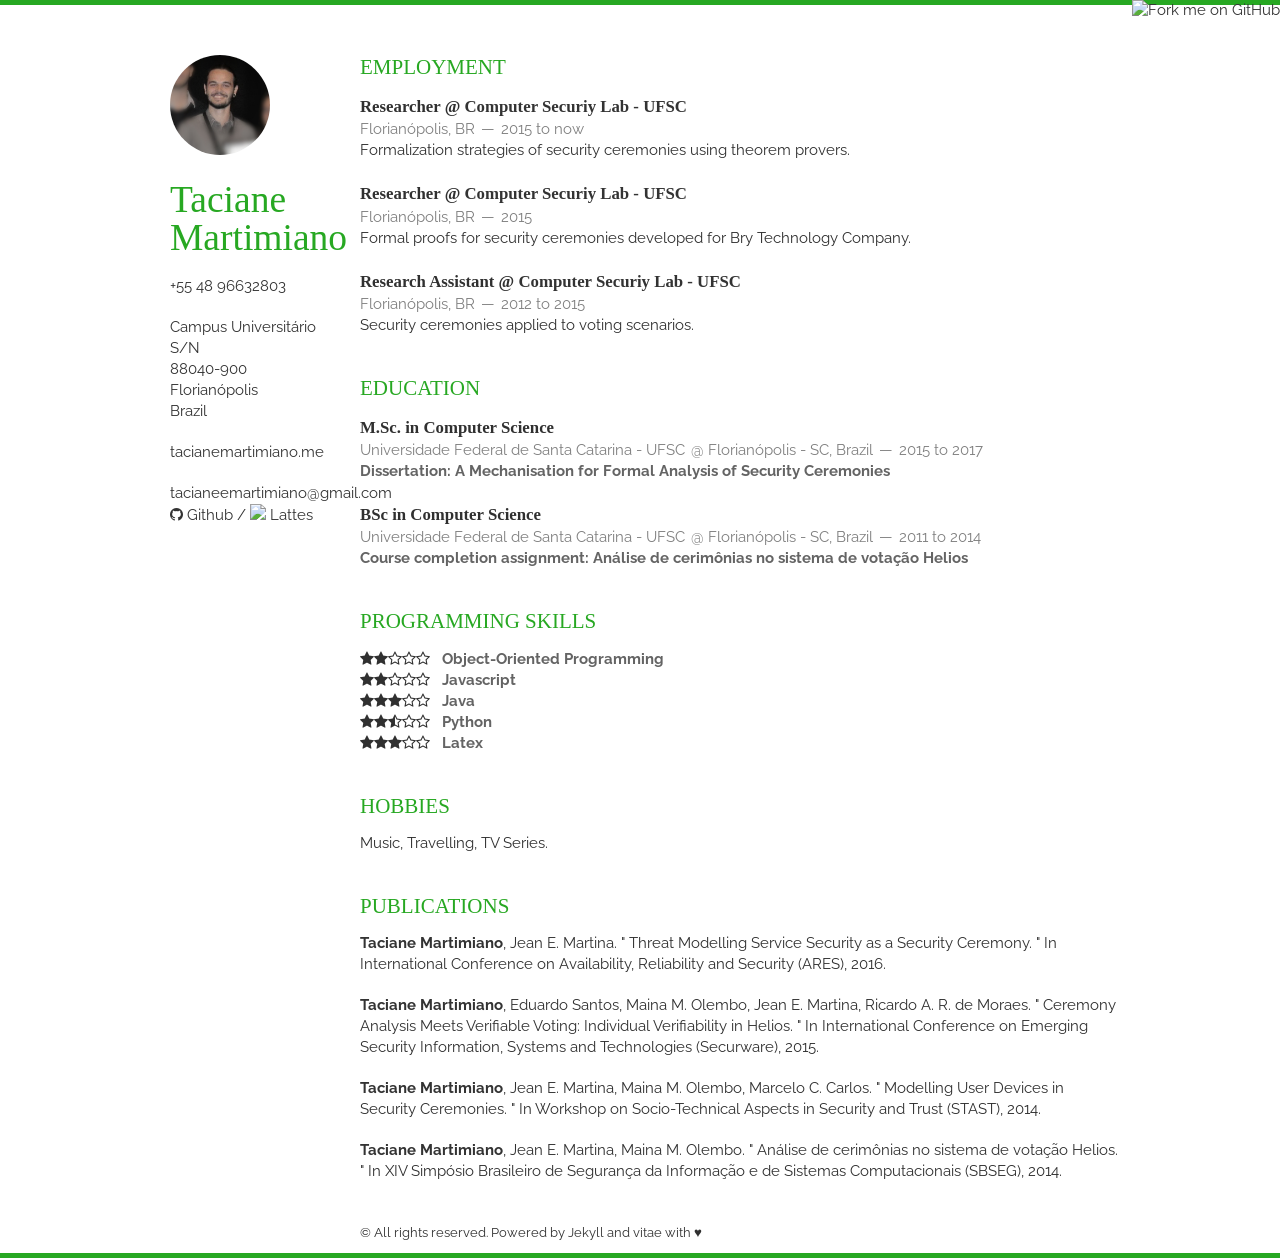
==== index.html @ 0010f10a "Commit :D" ====
<!DOCTYPE html>
<html>
<head>
    <meta charset="utf-8">
    <title>Taciane Martimiano's Resume</title>
    <meta name="description" content="Taciane Martimiano's Résumé">
    <meta name="author" content="Taciane Martimiano @">

    <meta name="viewport" content="width=device-width, initial-scale=1, maximum-scale=1">

    <link rel="stylesheet" href="/static/css/base.css">
    <link rel="stylesheet" href="/static/css/skeleton.css">
    <link rel="stylesheet" href="/static/css/layout.css">
    <link rel="stylesheet" href="//maxcdn.bootstrapcdn.com/font-awesome/4.4.0/css/font-awesome.min.css">
    <link rel="stylesheet" href="/static/css/academicons.css" />
    <!--[if lt IE 9]>
    <script src="http://html5shim.googlecode.com/svn/trunk/html5.js"></script>
    <![endif]-->

    <link rel="shortcut icon" href="/static/img/favicon.ico">
    <!-- <link rel="apple-touch-icon" href="static/img/me-icon-57.png"> -->
    <!-- <link rel="apple-touch-icon" sizes="72x72" href="static/img/me-icon-72.png"> -->
    <!-- <link rel="apple-touch-icon" sizes="114x114" href="static/img/me-icon-114.png"> -->
</head>
<body>
<div class="container">
    <header class="three columns">
        <img src="/static/img/profile.png" class="me">
        <h1>Taciane Martimiano</h1>
        <p>
            <a href="tel:+554896632803">+55 48 96632803</a>
        </p>
        <address>
            <a href="https://www.google.com.br/maps/place/Departamento+de+Inform%C3%A1tica+e+Estat%C3%ADstica/@-27.6005034,-48.5191306,17z/data=!4m6!1m3!3m2!1s0x952739ab06a8bca7:0x9904bca1385e0f9d!2sUniversidade+Federal+de+Santa+Catarina!3m1!1s0x0000000000000000:0xc2fd35f96d3fb9b3?hl=pt-BR">
                Campus Universitário S/N<br/>
                88040-900<br/>
                Florianópolis<br/>
                Brazil
            </a>
        </address>
        <p>
            <a href="http://tacianemartimiano.me">tacianemartimiano.me</a><br/>
        </p>
        <p>
            <a href="tacianeemartimiano@gmail.com">tacianeemartimiano@gmail.com</a><br/>
            <a href="https://github.com/tacianem" target="blank"><i class="fa fa-github"></i> Github</a> /
            <a href="http://lattes.cnpq.br/2548110075771299" target="blank"><i><img src="http://buscatextual.cnpq.br/buscatextual/images/curriculo/logolattes.gif" /></i> Lattes</a>

        </p>
    </header>
    <div class="thirteen columns clearfix">

        <section class="thirteen columns">
    <h1>Employment</h1>
    <article>
        <header>
            <h1>Researcher @ <a href="http://www.labsec.ufsc.br/" target="blank"> Computer Securiy Lab - UFSC</a></h1>
            <span><address>Florianópolis, BR</address><time>2015 to now</time></span>
        </header>
        <p> Formalization strategies of security ceremonies using theorem provers.</p>
    </article>
    
    <article>
        <header>
            <h1>Researcher @ <a href="http://www.labsec.ufsc.br/" target="blank"> Computer Securiy Lab - UFSC</a></h1>
            <span><address>Florianópolis, BR</address><time>2015</time></span>
        </header>
        <p> Formal proofs for security ceremonies developed for Bry Technology Company.</p>
    </article>
        
    <article>
        <header>
            <h1>Research Assistant @ <a href="http://www.labsec.ufsc.br/" target="blank">Computer Securiy Lab - UFSC</a></h1>
            <span><address>Florianópolis, BR</address><time>2012 to 2015</time></span>
        </header>
        <p> Security ceremonies applied to voting scenarios.</p>
    </article>
  <!--  


<article>
        <header>
          <h1>Research Assistant @ <a href="http://eclab.paginas.ufsc.br/" target="blank">Embedded Computing Lab - UFSC</a></h1>
            <span><address>Florianópolis, BR</address><time>2012</time></span>
        </header>
        <p>Digital design and logic synthesis of a Support Vector Machine hardware architecture.</p>
    </article>
    <article>
        <header>
            <h1>Research Assistant @ <a href="http://eclab.paginas.ufsc.br/" target="blank">Embedded Computing Lab - UFSC</a></h1>
            <span><address>Florianópolis, BR</address><time>2014</time></span>
        </header>
        <p>Implementation of a gate sizing algorithm for standard-cell design flow.</p>
    </article>




    <article>
        <header>
            <h1>Teaching Assistant</h1>
            <span><address>University of Glasgow, Glasgow, UK</address><time>2013 to 2014</time></span>
        </header>
        <p>Latine bonorum deserunt at nam. Mea nisl officiis eu, propriae similique has te, mei an brute meliore electram.
            Quo admodum omittantur ei, etiam principes at eos. Sit vocent commodo ceteros in, at mel idque everti.</p>
    </article>
    <article>
        <header>
            <h1>iOS Developer</h1>
            <span><address>Student Start-up, Glasgow, UK</address><time>2013</time></span>
        </header>
        <p>Mucius sententiae et mei, nec an diam ignota, tale epicurei intellegebat ne sit. Sumo pertinacia contentiones duo ei.</p>
    </article>
    <article>
        <header>
            <h1>Web Developer</h1>
            <span><address>Birmingham, UK</address><time>2007 to 2010</time></span>
        </header>
        <p> Et sed tritani volumus, dico rebum facilisis ea sed. His mundi efficiantur concludaturque no.
            Cu eos argumentum constituam repudiandae, eu eum lorem nostrum, ei mel dicam iriure fabellas.
        </p>
    </article> -->
</section>


<section class="thirteen columns">
    <h1>Education</h1>
    <article>
        <header>
            <h1>M.Sc. in Computer Science</h1>
            <span>Universidade Federal de Santa Catarina - UFSC</span>
            <span><address>Florianópolis - SC, Brazil</address><time>2015 to 2017</time></span>
        </header>
        <p>
            <em>Dissertation: A Mechanisation for Formal Analysis of Security Ceremonies</em>
        </p>
    </article>
    <article>
        <header>
            <h1>BSc in Computer Science</h1>
            <span>Universidade Federal de Santa Catarina - UFSC</span>
            <span><address>Florianópolis - SC, Brazil</address><time>2011 to 2014</time></span>
        </header>
        <p>
            <em>Course completion assignment: Análise de cerimônias no sistema de votação Helios</em>
        </p>
    </article>
</section>


<section class="thirteen columns">
    <h1>Programming Skills</h1>
    <article>
        <p>
            <i class="fa fa-star"></i><i class="fa fa-star"></i><i class="fa fa-star-o"></i><i class="fa fa-star-o"></i><i class="fa fa-star-o"></i>
            &nbsp;&nbsp;<em>Object-Oriented Programming</em>
        </p>
        <p>
            <i class="fa fa-star"></i><i class="fa fa-star"></i><i class="fa fa-star-o"></i><i class="fa fa-star-o"></i><i class="fa fa-star-o"></i>
            &nbsp;&nbsp;<em>Javascript</em>
        </p>
        <p>
            <i class="fa fa-star"></i><i class="fa fa-star"></i><i class="fa fa-star"></i><i class="fa fa-star-o"></i><i class="fa fa-star-o"></i>
            &nbsp;&nbsp;<em>Java</em>
        </p>
        <p>
            <i class="fa fa-star"></i><i class="fa fa-star"></i><i class="fa fa-star-half-o"></i><i class="fa fa-star-o"></i><i class="fa fa-star-o"></i>
            &nbsp;&nbsp;<em>Python</em>
        </p>
        <p>
            <i class="fa fa-star"></i><i class="fa fa-star"></i><i class="fa fa-star"></i><i class="fa fa-star-o"></i><i class="fa fa-star-o"></i>
            &nbsp;&nbsp;<em>Latex</em>
        </p>
    </article>
</section>


<!-- <section class="thirteen columns">
    <h1>Initiatives</h1>
    <article>
        <header>
            <h1>Developer @ </h1>
            <span><address>University of Glasgow, UK</address><time>2013</time></span>
        </header>
        <p>
            Courses: Nec et duis iriure temporibus, ullum adolescens eam ea.
        </p>
    </article>
</section>
 -->

<section class="thirteen columns">
    <h1>Hobbies</h1>
    <article>
        <p>Music, Travelling, TV Series.</p>
    </article>
</section>


<section class="thirteen columns">
<h1>Publications</h1>
    
<article><strong>Taciane Martimiano</strong>, Jean E. Martina. &quot; Threat Modelling Service Security as a Security Ceremony. &quot; <i> In International Conference on Availability, Reliability and Security (ARES), 2016.</article>
    
<article><strong>Taciane Martimiano</strong>, Eduardo Santos, Maina M. Olembo, Jean E. Martina, Ricardo A. R. de Moraes. &quot; Ceremony Analysis Meets Verifiable Voting: Individual Verifiability in Helios. &quot; <i> In International Conference on Emerging Security Information, Systems and Technologies (Securware), 2015.</article>
    
<article><strong>Taciane Martimiano</strong>, Jean E. Martina, Maina M. Olembo, Marcelo C. Carlos. &quot; Modelling User Devices in Security Ceremonies. &quot; <i> In Workshop on Socio-Technical Aspects in Security and Trust (STAST), 2014.</article>
    
<article><strong>Taciane Martimiano</strong>, Jean E. Martina, Maina M. Olembo. &quot; Análise de cerimônias no sistema de votação Helios. &quot; <i> In XIV Simpósio Brasileiro de Segurança da Informação e de Sistemas Computacionais (SBSEG), 2014.</article>

</section>

 
    
    



    <footer class="thirteen columns">
        <p>© All rights reserved. Powered by <a href="http://jekyllrb.com/">Jekyll</a> and
            <a href="https://www.github.com/biomadeira/vitae">vitae</a> with ♥</p>
    </footer>
    </div>
</div>
<a href="https://github.com/biomadeira/vitae">
    <img style="position: absolute; top: 0; right: 0; border: 0;"
         src="https://camo.githubusercontent.com/e7bbb0521b397edbd5fe43e7f760759336b5e05f/68747470733a2f2f73332e616d617a6f6e6177732e636f6d2f6769746875622f726962626f6e732f666f726b6d655f72696768745f677265656e5f3030373230302e706e67"
         alt="Fork me on GitHub" data-canonical-src="https://s3.amazonaws.com/github/ribbons/forkme_right_green_007200.png"></a>

<script>
  (function(i,s,o,g,r,a,m){i['GoogleAnalyticsObject']=r;i[r]=i[r]||function(){
  (i[r].q=i[r].q||[]).push(arguments)},i[r].l=1*new Date();a=s.createElement(o),
  m=s.getElementsByTagName(o)[0];a.async=1;a.src=g;m.parentNode.insertBefore(a,m)
  })(window,document,'script','//www.google-analytics.com/analytics.js','ga');

  ga('create', 'UA-70935330-1', 'auto');
  ga('send', 'pageview');

</script>
</body>
</html>
---- static/css/base.css ----
/*
* Skeleton V1.2
* Copyright 2011, Dave Gamache
* www.getskeleton.com
* Free to use under the MIT license.
* http://www.opensource.org/licenses/mit-license.php
* 6/20/2012
*/


/* Table of Content
==================================================
	#Reset & Basics
	#Basic Styles
	#Site Styles
	#Typography
	#Links
	#Lists
	#Images
	#Buttons
	#Forms
	#Misc */


/* #Reset & Basics (Inspired by E. Meyers)
================================================== */
	html, body, div, span, applet, object, iframe, h1, h2, h3, h4, h5, h6, p, blockquote, pre, a, abbr, acronym, address, big, cite, code, del, dfn, em, img, ins, kbd, q, s, samp, small, strike, strong, sub, sup, tt, var, b, u, i, center, dl, dt, dd, ol, ul, li, fieldset, form, label, legend, table, caption, tbody, tfoot, thead, tr, th, td, article, aside, canvas, details, embed, figure, figcaption, footer, header, hgroup, menu, nav, output, ruby, section, summary, time, mark, audio, video {
		margin: 0;
		padding: 0;
		border: 0;
		font-size: 100%;
		font: inherit;
		vertical-align: baseline; }
	article, aside, details, figcaption, figure, footer, header, hgroup, menu, nav, section {
		display: block; }
	body {
		line-height: 1; }
	ol, ul {
		list-style: none; }
	blockquote, q {
		quotes: none; }
	blockquote:before, blockquote:after,
	q:before, q:after {
		content: '';
		content: none; }
	table {
		border-collapse: collapse;
		border-spacing: 0; }


/* #Basic Styles
================================================== */
	body {
		background: #fff;
		font: 14px/21px "HelveticaNeue", "Helvetica Neue", Helvetica, Arial, sans-serif;
		color: #444;
		-webkit-font-smoothing: antialiased; /* Fix for webkit rendering */
		-webkit-text-size-adjust: 100%;
 }


/* #Typography
================================================== */
	h1, h2, h3, h4, h5, h6 {
		color: #181818;
		font-family: "Georgia", "Times New Roman", serif;
		font-weight: normal; }
	h1 a, h2 a, h3 a, h4 a, h5 a, h6 a { font-weight: inherit; }
	h1 { font-size: 46px; line-height: 50px; margin-bottom: 14px;}
	h2 { font-size: 35px; line-height: 40px; margin-bottom: 10px; }
	h3 { font-size: 28px; line-height: 34px; margin-bottom: 8px; }
	h4 { font-size: 21px; line-height: 30px; margin-bottom: 4px; }
	h5 { font-size: 17px; line-height: 24px; }
	h6 { font-size: 14px; line-height: 21px; }
	.subheader { color: #777; }

	p { margin: 0 0 20px 0; }
	p img { margin: 0; }
	p.lead { font-size: 21px; line-height: 27px; color: #777;  }

	em { font-style: italic; }
	strong { font-weight: bold; color: #333; }
	small { font-size: 80%; }

/*	Blockquotes  */
	blockquote, blockquote p { font-size: 17px; line-height: 24px; color: #777; font-style: italic; }
	blockquote { margin: 0 0 20px; padding: 9px 20px 0 19px; border-left: 1px solid #ddd; }
	blockquote cite { display: block; font-size: 12px; color: #555; }
	blockquote cite:before { content: "\2014 \0020"; }
	blockquote cite a, blockquote cite a:visited, blockquote cite a:visited { color: #555; }

	hr { border: solid #ddd; border-width: 1px 0 0; clear: both; margin: 10px 0 30px; height: 0; }


/* #Links
================================================== */
	a, a:visited { color: #333; text-decoration: underline; outline: 0; }
	a:hover, a:focus { color: #000; }
	p a, p a:visited { line-height: inherit; }


/* #Lists
================================================== */
	ul, ol { margin-bottom: 20px; }
	ul { list-style: none outside; }
	ol { list-style: decimal; }
	ol, ul.square, ul.circle, ul.disc { margin-left: 30px; }
	ul.square { list-style: square outside; }
	ul.circle { list-style: circle outside; }
	ul.disc { list-style: disc outside; }
	ul ul, ul ol,
	ol ol, ol ul { margin: 4px 0 5px 30px; font-size: 90%;  }
	ul ul li, ul ol li,
	ol ol li, ol ul li { margin-bottom: 6px; }
	li { line-height: 18px; margin-bottom: 12px; }
	ul.large li { line-height: 21px; }
	li p { line-height: 21px; }

/* #Images
================================================== */

	img.scale-with-grid {
		max-width: 100%;
		height: auto; }


/* #Buttons
================================================== */

	.button,
	button,
	input[type="submit"],
	input[type="reset"],
	input[type="button"] {
		background: #eee; /* Old browsers */
		background: #eee -moz-linear-gradient(top, rgba(255,255,255,.2) 0%, rgba(0,0,0,.2) 100%); /* FF3.6+ */
		background: #eee -webkit-gradient(linear, left top, left bottom, color-stop(0%,rgba(255,255,255,.2)), color-stop(100%,rgba(0,0,0,.2))); /* Chrome,Safari4+ */
		background: #eee -webkit-linear-gradient(top, rgba(255,255,255,.2) 0%,rgba(0,0,0,.2) 100%); /* Chrome10+,Safari5.1+ */
		background: #eee -o-linear-gradient(top, rgba(255,255,255,.2) 0%,rgba(0,0,0,.2) 100%); /* Opera11.10+ */
		background: #eee -ms-linear-gradient(top, rgba(255,255,255,.2) 0%,rgba(0,0,0,.2) 100%); /* IE10+ */
		background: #eee linear-gradient(top, rgba(255,255,255,.2) 0%,rgba(0,0,0,.2) 100%); /* W3C */
	  border: 1px solid #aaa;
	  border-top: 1px solid #ccc;
	  border-left: 1px solid #ccc;
	  -moz-border-radius: 3px;
	  -webkit-border-radius: 3px;
	  border-radius: 3px;
	  color: #444;
	  display: inline-block;
	  font-size: 11px;
	  font-weight: bold;
	  text-decoration: none;
	  text-shadow: 0 1px rgba(255, 255, 255, .75);
	  cursor: pointer;
	  margin-bottom: 20px;
	  line-height: normal;
	  padding: 8px 10px;
	  font-family: "HelveticaNeue", "Helvetica Neue", Helvetica, Arial, sans-serif; }

	.button:hover,
	button:hover,
	input[type="submit"]:hover,
	input[type="reset"]:hover,
	input[type="button"]:hover {
		color: #222;
		background: #ddd; /* Old browsers */
		background: #ddd -moz-linear-gradient(top, rgba(255,255,255,.3) 0%, rgba(0,0,0,.3) 100%); /* FF3.6+ */
		background: #ddd -webkit-gradient(linear, left top, left bottom, color-stop(0%,rgba(255,255,255,.3)), color-stop(100%,rgba(0,0,0,.3))); /* Chrome,Safari4+ */
		background: #ddd -webkit-linear-gradient(top, rgba(255,255,255,.3) 0%,rgba(0,0,0,.3) 100%); /* Chrome10+,Safari5.1+ */
		background: #ddd -o-linear-gradient(top, rgba(255,255,255,.3) 0%,rgba(0,0,0,.3) 100%); /* Opera11.10+ */
		background: #ddd -ms-linear-gradient(top, rgba(255,255,255,.3) 0%,rgba(0,0,0,.3) 100%); /* IE10+ */
		background: #ddd linear-gradient(top, rgba(255,255,255,.3) 0%,rgba(0,0,0,.3) 100%); /* W3C */
	  border: 1px solid #888;
	  border-top: 1px solid #aaa;
	  border-left: 1px solid #aaa; }

	.button:active,
	button:active,
	input[type="submit"]:active,
	input[type="reset"]:active,
	input[type="button"]:active {
		border: 1px solid #666;
		background: #ccc; /* Old browsers */
		background: #ccc -moz-linear-gradient(top, rgba(255,255,255,.35) 0%, rgba(10,10,10,.4) 100%); /* FF3.6+ */
		background: #ccc -webkit-gradient(linear, left top, left bottom, color-stop(0%,rgba(255,255,255,.35)), color-stop(100%,rgba(10,10,10,.4))); /* Chrome,Safari4+ */
		background: #ccc -webkit-linear-gradient(top, rgba(255,255,255,.35) 0%,rgba(10,10,10,.4) 100%); /* Chrome10+,Safari5.1+ */
		background: #ccc -o-linear-gradient(top, rgba(255,255,255,.35) 0%,rgba(10,10,10,.4) 100%); /* Opera11.10+ */
		background: #ccc -ms-linear-gradient(top, rgba(255,255,255,.35) 0%,rgba(10,10,10,.4) 100%); /* IE10+ */
		background: #ccc linear-gradient(top, rgba(255,255,255,.35) 0%,rgba(10,10,10,.4) 100%); /* W3C */ }

	.button.full-width,
	button.full-width,
	input[type="submit"].full-width,
	input[type="reset"].full-width,
	input[type="button"].full-width {
		width: 100%;
		padding-left: 0 !important;
		padding-right: 0 !important;
		text-align: center; }

	/* Fix for odd Mozilla border & padding issues */
	button::-moz-focus-inner,
	input::-moz-focus-inner {
    border: 0;
    padding: 0;
	}


/* #Forms
================================================== */

	form {
		margin-bottom: 20px; }
	fieldset {
		margin-bottom: 20px; }
	input[type="text"],
	input[type="password"],
	input[type="email"],
	textarea,
	select {
		border: 1px solid #ccc;
		padding: 6px 4px;
		outline: none;
		-moz-border-radius: 2px;
		-webkit-border-radius: 2px;
		border-radius: 2px;
		font: 13px "HelveticaNeue", "Helvetica Neue", Helvetica, Arial, sans-serif;
		color: #777;
		margin: 0;
		width: 210px;
		max-width: 100%;
		display: block;
		margin-bottom: 20px;
		background: #fff; }
	select {
		padding: 0; }
	input[type="text"]:focus,
	input[type="password"]:focus,
	input[type="email"]:focus,
	textarea:focus {
		border: 1px solid #aaa;
 		color: #444;
 		-moz-box-shadow: 0 0 3px rgba(0,0,0,.2);
		-webkit-box-shadow: 0 0 3px rgba(0,0,0,.2);
		box-shadow:  0 0 3px rgba(0,0,0,.2); }
	textarea {
		min-height: 60px; }
	label,
	legend {
		display: block;
		font-weight: bold;
		font-size: 13px;  }
	select {
		width: 220px; }
	input[type="checkbox"] {
		display: inline; }
	label span,
	legend span {
		font-weight: normal;
		font-size: 13px;
		color: #444; }

/* #Misc
================================================== */
	.remove-bottom { margin-bottom: 0 !important; }
	.half-bottom { margin-bottom: 10px !important; }
	.add-bottom { margin-bottom: 20px !important; }
---- static/css/skeleton.css ----
/*
* Skeleton V1.2
* Copyright 2011, Dave Gamache
* www.getskeleton.com
* Free to use under the MIT license.
* http://www.opensource.org/licenses/mit-license.php
* 6/20/2012
*/


/* Table of Contents
==================================================
    #Base 960 Grid
    #Tablet (Portrait)
    #Mobile (Portrait)
    #Mobile (Landscape)
    #Clearing */



/* #Base 960 Grid
================================================== */

    .container                                  { position: relative; width: 960px; margin: 0 auto; padding: 0; }
    .container .column,
    .container .columns                         { float: left; display: inline; margin-left: 10px; margin-right: 10px; }
    .row                                        { margin-bottom: 20px; }

    /* Nested Column Classes */
    .column.alpha, .columns.alpha               { margin-left: 0; }
    .column.omega, .columns.omega               { margin-right: 0; }

    /* Base Grid */
    .container .one.column,
    .container .one.columns                     { width: 40px;  }
    .container .two.columns                     { width: 100px; }
    .container .three.columns                   { width: 160px; }
    .container .four.columns                    { width: 220px; }
    .container .five.columns                    { width: 280px; }
    .container .six.columns                     { width: 340px; }
    .container .seven.columns                   { width: 400px; }
    .container .eight.columns                   { width: 460px; }
    .container .nine.columns                    { width: 520px; }
    .container .ten.columns                     { width: 580px; }
    .container .eleven.columns                  { width: 640px; }
    .container .twelve.columns                  { width: 700px; }
    .container .thirteen.columns                { width: 760px; }
    .container .fourteen.columns                { width: 820px; }
    .container .fifteen.columns                 { width: 880px; }
    .container .sixteen.columns                 { width: 940px; }

    .container .one-third.column                { width: 300px; }
    .container .two-thirds.column               { width: 620px; }

    /* Offsets */
    .container .offset-by-one                   { padding-left: 60px;  }
    .container .offset-by-two                   { padding-left: 120px; }
    .container .offset-by-three                 { padding-left: 180px; }
    .container .offset-by-four                  { padding-left: 240px; }
    .container .offset-by-five                  { padding-left: 300px; }
    .container .offset-by-six                   { padding-left: 360px; }
    .container .offset-by-seven                 { padding-left: 420px; }
    .container .offset-by-eight                 { padding-left: 480px; }
    .container .offset-by-nine                  { padding-left: 540px; }
    .container .offset-by-ten                   { padding-left: 600px; }
    .container .offset-by-eleven                { padding-left: 660px; }
    .container .offset-by-twelve                { padding-left: 720px; }
    .container .offset-by-thirteen              { padding-left: 780px; }
    .container .offset-by-fourteen              { padding-left: 840px; }
    .container .offset-by-fifteen               { padding-left: 900px; }



/* #Tablet (Portrait)
================================================== */

    /* Note: Design for a width of 768px */

    @media only screen and (min-width: 768px) and (max-width: 959px) {
        .container                                  { width: 768px; }
        .container .column,
        .container .columns                         { margin-left: 10px; margin-right: 10px;  }
        .column.alpha, .columns.alpha               { margin-left: 0; margin-right: 10px; }
        .column.omega, .columns.omega               { margin-right: 0; margin-left: 10px; }
        .alpha.omega                                { margin-left: 0; margin-right: 0; }

        .container .one.column,
        .container .one.columns                     { width: 28px; }
        .container .two.columns                     { width: 76px; }
        .container .three.columns                   { width: 124px; }
        .container .four.columns                    { width: 172px; }
        .container .five.columns                    { width: 220px; }
        .container .six.columns                     { width: 268px; }
        .container .seven.columns                   { width: 316px; }
        .container .eight.columns                   { width: 364px; }
        .container .nine.columns                    { width: 412px; }
        .container .ten.columns                     { width: 460px; }
        .container .eleven.columns                  { width: 508px; }
        .container .twelve.columns                  { width: 556px; }
        .container .thirteen.columns                { width: 604px; }
        .container .fourteen.columns                { width: 652px; }
        .container .fifteen.columns                 { width: 700px; }
        .container .sixteen.columns                 { width: 748px; }

        .container .one-third.column                { width: 236px; }
        .container .two-thirds.column               { width: 492px; }

        /* Offsets */
        .container .offset-by-one                   { padding-left: 48px; }
        .container .offset-by-two                   { padding-left: 96px; }
        .container .offset-by-three                 { padding-left: 144px; }
        .container .offset-by-four                  { padding-left: 192px; }
        .container .offset-by-five                  { padding-left: 240px; }
        .container .offset-by-six                   { padding-left: 288px; }
        .container .offset-by-seven                 { padding-left: 336px; }
        .container .offset-by-eight                 { padding-left: 384px; }
        .container .offset-by-nine                  { padding-left: 432px; }
        .container .offset-by-ten                   { padding-left: 480px; }
        .container .offset-by-eleven                { padding-left: 528px; }
        .container .offset-by-twelve                { padding-left: 576px; }
        .container .offset-by-thirteen              { padding-left: 624px; }
        .container .offset-by-fourteen              { padding-left: 672px; }
        .container .offset-by-fifteen               { padding-left: 720px; }
    }


/*  #Mobile (Portrait)
================================================== */

    /* Note: Design for a width of 320px */

    @media only screen and (max-width: 767px) {
        .container { width: 300px; }
        .container .columns,
        .container .column { margin: 0; }

        .container .one.column,
        .container .one.columns,
        .container .two.columns,
        .container .three.columns,
        .container .four.columns,
        .container .five.columns,
        .container .six.columns,
        .container .seven.columns,
        .container .eight.columns,
        .container .nine.columns,
        .container .ten.columns,
        .container .eleven.columns,
        .container .twelve.columns,
        .container .thirteen.columns,
        .container .fourteen.columns,
        .container .fifteen.columns,
        .container .sixteen.columns,
        .container .one-third.column,
        .container .two-thirds.column  { width: 300px; }

        /* Offsets */
        .container .offset-by-one,
        .container .offset-by-two,
        .container .offset-by-three,
        .container .offset-by-four,
        .container .offset-by-five,
        .container .offset-by-six,
        .container .offset-by-seven,
        .container .offset-by-eight,
        .container .offset-by-nine,
        .container .offset-by-ten,
        .container .offset-by-eleven,
        .container .offset-by-twelve,
        .container .offset-by-thirteen,
        .container .offset-by-fourteen,
        .container .offset-by-fifteen { padding-left: 0; }

    }


/* #Mobile (Landscape)
================================================== */

    /* Note: Design for a width of 480px */

    @media only screen and (min-width: 480px) and (max-width: 767px) {
        .container { width: 420px; }
        .container .columns,
        .container .column { margin: 0; }

        .container .one.column,
        .container .one.columns,
        .container .two.columns,
        .container .three.columns,
        .container .four.columns,
        .container .five.columns,
        .container .six.columns,
        .container .seven.columns,
        .container .eight.columns,
        .container .nine.columns,
        .container .ten.columns,
        .container .eleven.columns,
        .container .twelve.columns,
        .container .thirteen.columns,
        .container .fourteen.columns,
        .container .fifteen.columns,
        .container .sixteen.columns,
        .container .one-third.column,
        .container .two-thirds.column { width: 420px; }
    }


/* #Clearing
================================================== */

    /* Self Clearing Goodness */
    .container:after { content: "\0020"; display: block; height: 0; clear: both; visibility: hidden; }

    /* Use clearfix class on parent to clear nested columns,
    or wrap each row of columns in a <div class="row"> */
    .clearfix:before,
    .clearfix:after,
    .row:before,
    .row:after {
      content: '\0020';
      display: block;
      overflow: hidden;
      visibility: hidden;
      width: 0;
      height: 0; }
    .row:after,
    .clearfix:after {
      clear: both; }
    .row,
    .clearfix {
      zoom: 1; }

    /* You can also use a <br class="clear" /> to clear columns */
    .clear {
      clear: both;
      display: block;
      overflow: hidden;
      visibility: hidden;
      width: 0;
      height: 0;
    }
---- static/css/layout.css ----
@import url(https://fonts.googleapis.com/css?family=Raleway:700,400);

body {
    font-family: "Raleway", Helvetica, Arial, sans-serif;
    font-size: 15px;
    line-height: 21px;
    color: rgb(48, 48, 48);
    border-top: 5px solid #27a822;
    border-bottom: 5px solid #27A822;
}

.container {
    margin-top: 50px;
}

a {
    text-decoration: none;
    /*background-color: rgba(39, 168, 34, 0.06);*/
}

a:visited {
    text-decoration: none;
}

a:hover, a:focus {
    color: #27A822;
}

p, address {
    margin-bottom: 0;
}

.me {
    width: 100px;
    height: 100px;
    border-radius: 50px;
    -webkit-border-radius: 50px;
    -moz-border-radius: 50px;
    margin-bottom: 20px;
}

header > h1, section > h1 {
    color: #27A822;
}

header > h1 {
    line-height: 100%;
    font-size: 250%;
    margin-bottom: 20px;
}

.container > header p, .container > header address {
    margin-bottom: 20px;
}

.container > header p:last-child {
    margin-bottom: 20px;
}

section {
    margin-bottom: 20px;
}

section > h1 {
    font-size: 140%;
    line-height: 120%;
    text-transform: uppercase;
}

article {
    margin-bottom: 20px;
}

article > header > h1 {
    font-size: 112%;
    font-weight: bold;
    line-height: 150%;
    margin-bottom: 0;
    color: inherit;
}

article > header > span + span {
    margin-left: 2px;
}

article > header > span + span::before {
    content: '@';
    margin-right: 4px;
}

article > header > span {
    color: #808080;
    font-size: 100%;
}

article > header > span a {
    color: inherit;
}

article > header address {
    display: inline;
}

article > header address + time {
    margin-left: 6px;
}

article > header address + time::before {
    content: '—';
    margin-right: 6px;
}

em {
    font-style: normal;
    font-weight: bold;
    color: rgb(100, 100, 100);
    /*margin-right: 6px;*/
}

@media print {
    @page {
        margin: 15mm;
    }

    body {
        font-size: 14pt;
        line-height: 21pt;
    }

    .container > header {
        font-size: 80%;
        line-height: 160%;
    }

    article > header > span {
        font-size: 80%;
        line-height: 80%;
    }
}

footer p {
    margin-bottom: 10px;
    font-size: 10pt;
}
---- static/css/academicons.css ----
/*
 *  Academicons 1.6.0 by James Walsh - https://github.com/jpswalsh
 *  Fonts generated using the IcoMoon app - http://icomoon.io/app
 *  Square icons designed to be used alongside Font Awesome square icons - https://fortawesome.github.io/Font-Awesome/
 *  Licenses - Font: SIL OFL 1.1, CSS: MIT License
 */
@font-face {
	font-family: 'Academicons';
	src:url('../fonts/academicons.eot?v=1.6.0');
	src:url('../fonts/academicons.eot?v=1.6.0') format('embedded-opentype'),
		url('../fonts/academicons.ttf?v=1.6.0') format('truetype'),
		url('../fonts/academicons.woff?v=1.6.0') format('woff'),
		url('../fonts/academicons.svg?v=1.6.0#academicons') format('svg');
	font-weight: normal;
	font-style: normal;
}
.ai {
	display:inline-block;
	font:normal normal normal 14px/1 Academicons;
	font-size:inherit;
	text-rendering:auto;
	-webkit-font-smoothing:antialiased;
	-moz-osx-font-smoothing:grayscale;
}
.ai-google-scholar:before {
	content: "\e900";
}
.ai-google-scholar-square:before {
	content: "\e901";
}
.ai-researchgate:before {
	content: "\e902";
}
.ai-researchgate-square:before {
	content: "\e903";
}
.ai-mendeley:before {
	content: "\e904";
}
.ai-mendeley-square:before {
	content: "\e905";
}
.ai-orcid:before {
	content: "\e606";
}
.ai-orcid-square:before {
	content: "\e907";
}
.ai-impactstory:before {
	content: "\e908";
}
.ai-impactstory-square:before {
	content: "\e909";
}
.ai-academia:before {
	content: "\e910";
}
.ai-academia-square:before {
	content: "\e911";
}
.ai-zotero:before {
	content: "\e912";
}
.ai-zotero-square:before {
	content: "\e913";
}
.ai-figshare:before {
	content: "\e914";
}
.ai-figshare-square:before {
	content: "\e915";
}
.ai-dryad:before {
	content: "\e916";
}
.ai-dryad-square:before {
	content: "\e917";
}
.ai-arxiv:before {
	content: "\e918";
}
.ai-arxiv-square:before {
	content: "\e919";
}
.ai-scirate:before {
	content: "\e920";
}
.ai-scirate-square:before {
	content: "\e921";
}
.ai-open-access:before {
	content: "\e922";
}
.ai-open-access-square:before {
	content: "\e923";
}
/*  Duplication of the FontAwesome style classes using 'ai' in place of 'fa'. */
.ai-lg {
  font-size: 1.33333333em;
  line-height: 0.75em;
  vertical-align: -15%;
}
.ai-2x {
  font-size: 2em;
}
.ai-3x {
  font-size: 3em;
}
.ai-4x {
  font-size: 4em;
}
.ai-5x {
  font-size: 5em;
}
.ai-fw {
  width: 1.28571429em;
  text-align: center;
}
.ai-ul {
  padding-left: 0;
  margin-left: 2.14285714em;
  list-style-type: none;
}
.ai-ul > li {
  position: relative;
}
.ai-li {
  position: absolute;
  left: -2.14285714em;
  width: 2.14285714em;
  top: 0.14285714em;
  text-align: center;
}
.ai-li.fa-lg {
  left: -1.85714286em;
}
.ai-border {
  padding: .2em .25em .15em;
  border: solid 0.08em #eeeeee;
  border-radius: .1em;
}
.ai-pull-left {
  float: left;
}
.ai-pull-right {
  float: right;
}
.ai.fa-pull-left {
  margin-right: .3em;
}
.ai.fa-pull-right {
  margin-left: .3em;
}
/*  
 *  Repeat of the FontAwesome style classes to prevent override if academicons.css
 *  is called after font-awesome.css.
 */
.fa-lg {
  font-size: 1.33333333em;
  line-height: 0.75em;
  vertical-align: -15%;
}
.fa-2x {
  font-size: 2em;
}
.fa-3x {
  font-size: 3em;
}
.fa-4x {
  font-size: 4em;
}
.fa-5x {
  font-size: 5em;
}
.fa-fw {
  width: 1.28571429em;
  text-align: center;
}
.fa-ul {
  padding-left: 0;
  margin-left: 2.14285714em;
  list-style-type: none;
}
.fa-ul > li {
  position: relative;
}
.fa-li {
  position: absolute;
  left: -2.14285714em;
  width: 2.14285714em;
  top: 0.14285714em;
  text-align: center;
}
.fa-li.fa-lg {
  left: -1.85714286em;
}
.fa-border {
  padding: .2em .25em .15em;
  border: solid 0.08em #eeeeee;
  border-radius: .1em;
}
.fa-pull-left {
  float: left;
}
.fa-pull-right {
  float: right;
}
.fa.fa-pull-left {
  margin-right: .3em;
}
.fa.fa-pull-right {
  margin-left: .3em;
}
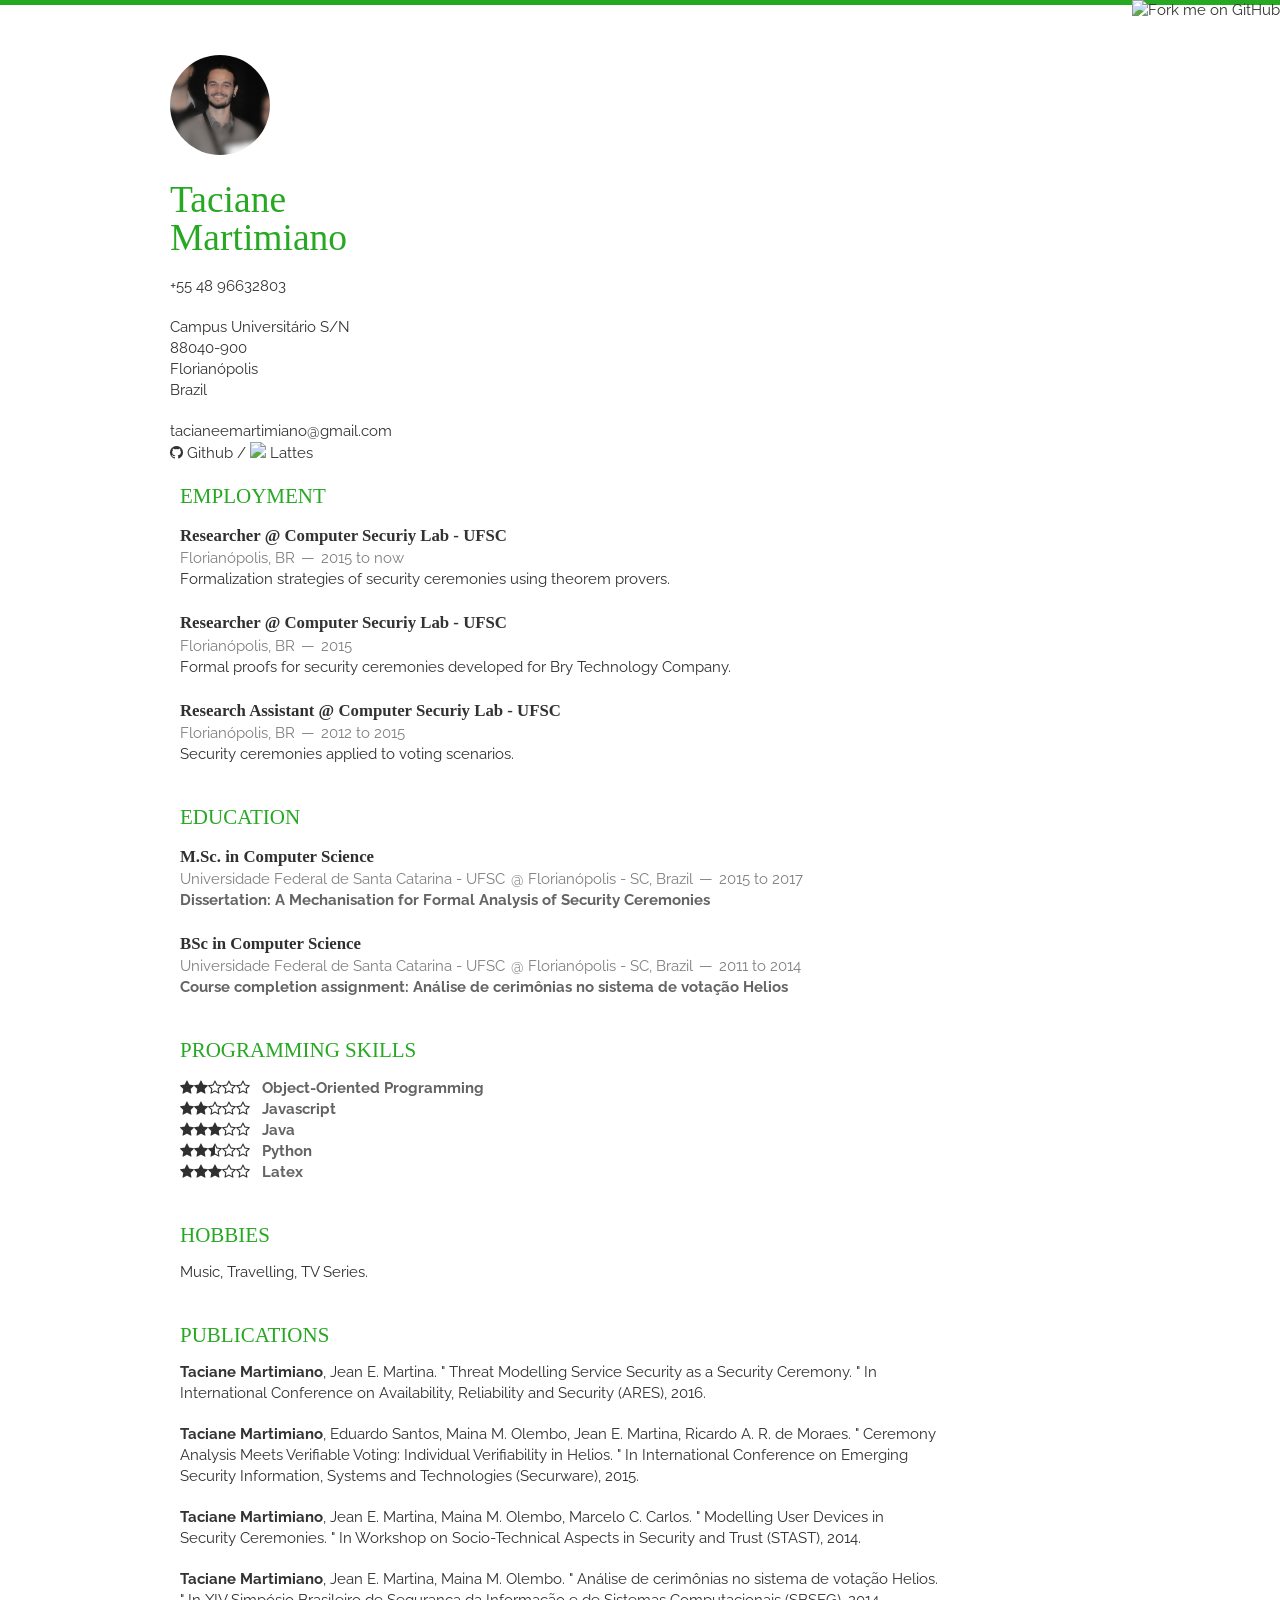
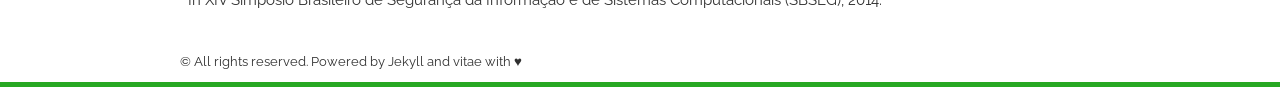
==== commit 1f85438d: "changing skeleton three columns width" ====
--- a/index.html
+++ b/index.html
@@ -39,9 +39,6 @@
             </a>
         </address>
         <p>
-            <a href="http://tacianemartimiano.me">tacianemartimiano.me</a><br/>
-        </p>
-        <p>
             <a href="tacianeemartimiano@gmail.com">tacianeemartimiano@gmail.com</a><br/>
             <a href="https://github.com/tacianem" target="blank"><i class="fa fa-github"></i> Github</a> /
             <a href="http://lattes.cnpq.br/2548110075771299" target="blank"><i><img src="http://buscatextual.cnpq.br/buscatextual/images/curriculo/logolattes.gif" /></i> Lattes</a>
--- a/static/css/skeleton.css
+++ b/static/css/skeleton.css
@@ -34,7 +34,7 @@
     .container .one.column,
     .container .one.columns                     { width: 40px;  }
     .container .two.columns                     { width: 100px; }
-    .container .three.columns                   { width: 160px; }
+    .container .three.columns                   { width: 200px; }
     .container .four.columns                    { width: 220px; }
     .container .five.columns                    { width: 280px; }
     .container .six.columns                     { width: 340px; }
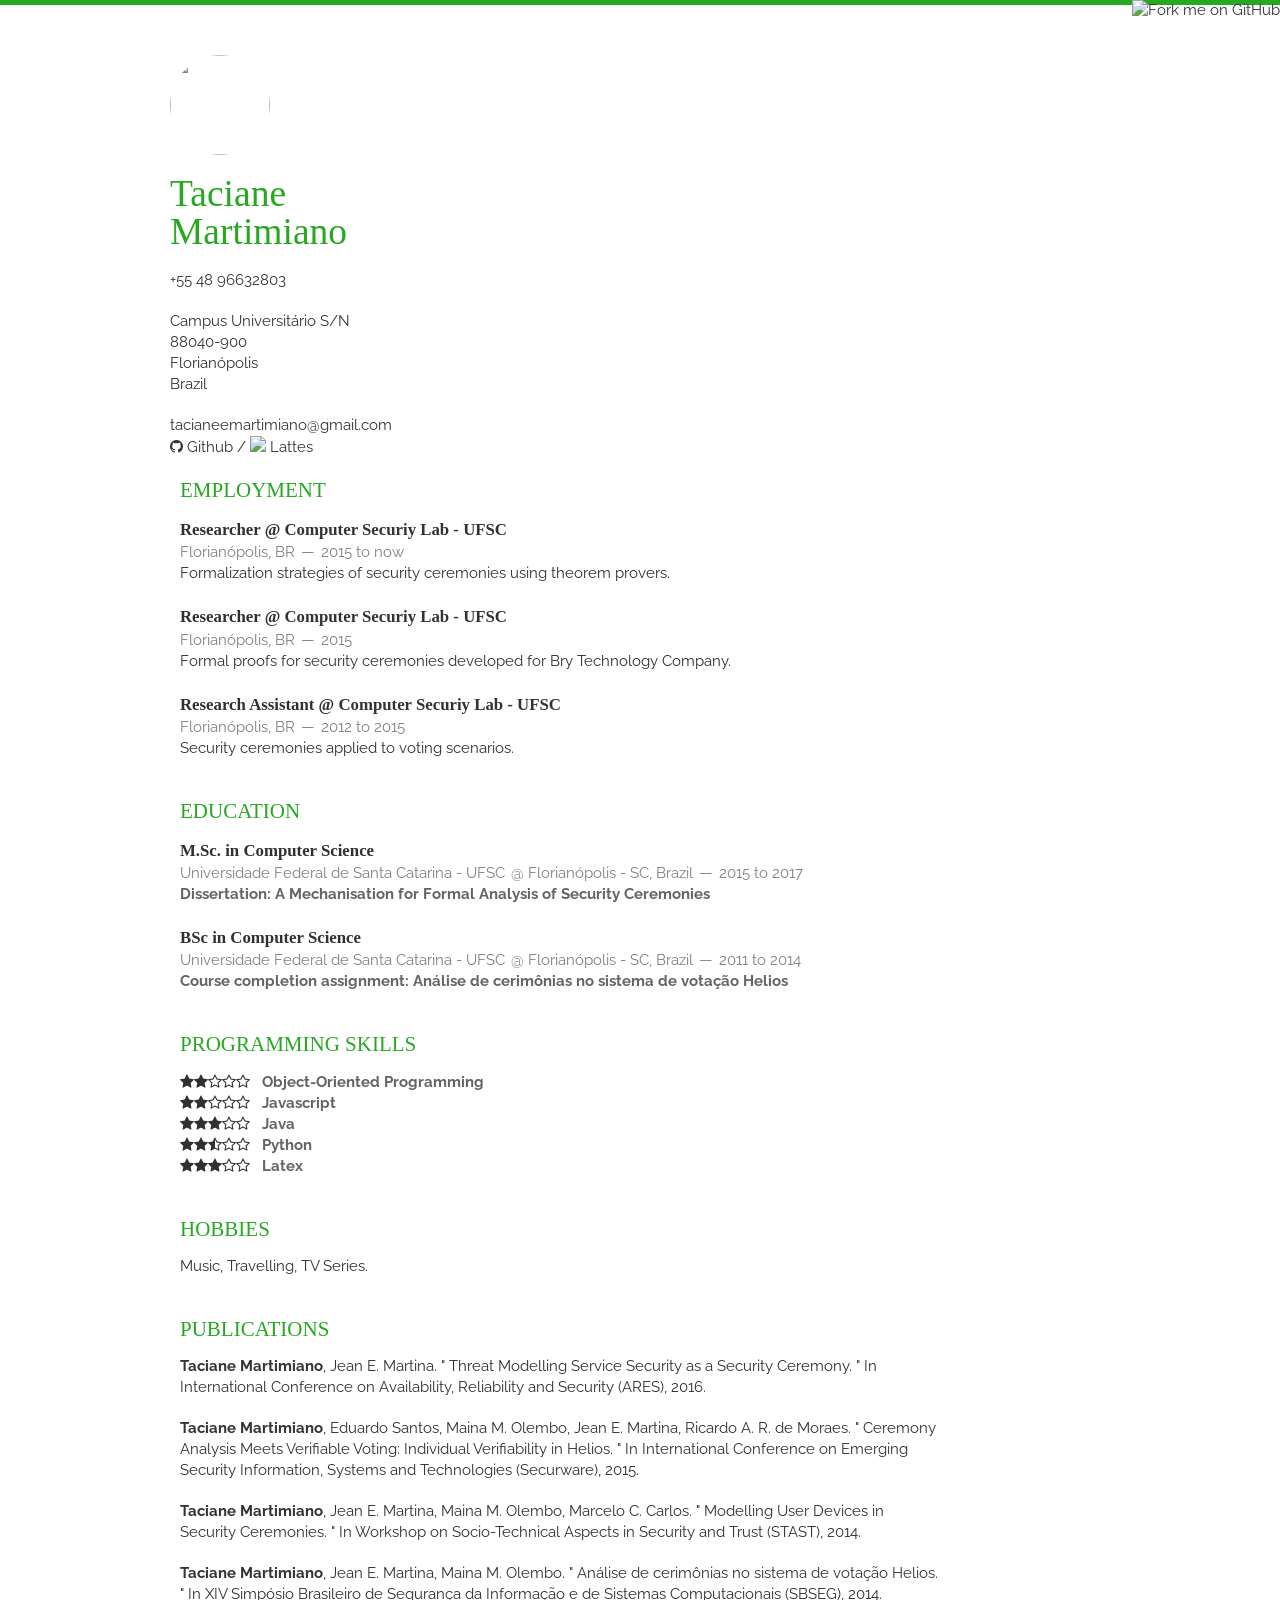
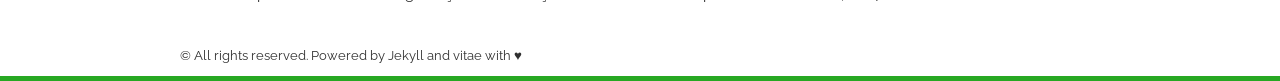
==== commit 6f3baa4e: "Photo update" ====
--- a/index.html
+++ b/index.html
@@ -39,7 +39,7 @@
             </a>
         </address>
         <p>
-            <a href="tacianeemartimiano@gmail.com">tacianeemartimiano@gmail.com</a><br/>
+            <a href="tacianeemartimiano&#013;@gmail.com">tacianeemartimiano@gmail.com</a><br/>
             <a href="https://github.com/tacianem" target="blank"><i class="fa fa-github"></i> Github</a> /
             <a href="http://lattes.cnpq.br/2548110075771299" target="blank"><i><img src="http://buscatextual.cnpq.br/buscatextual/images/curriculo/logolattes.gif" /></i> Lattes</a>
 
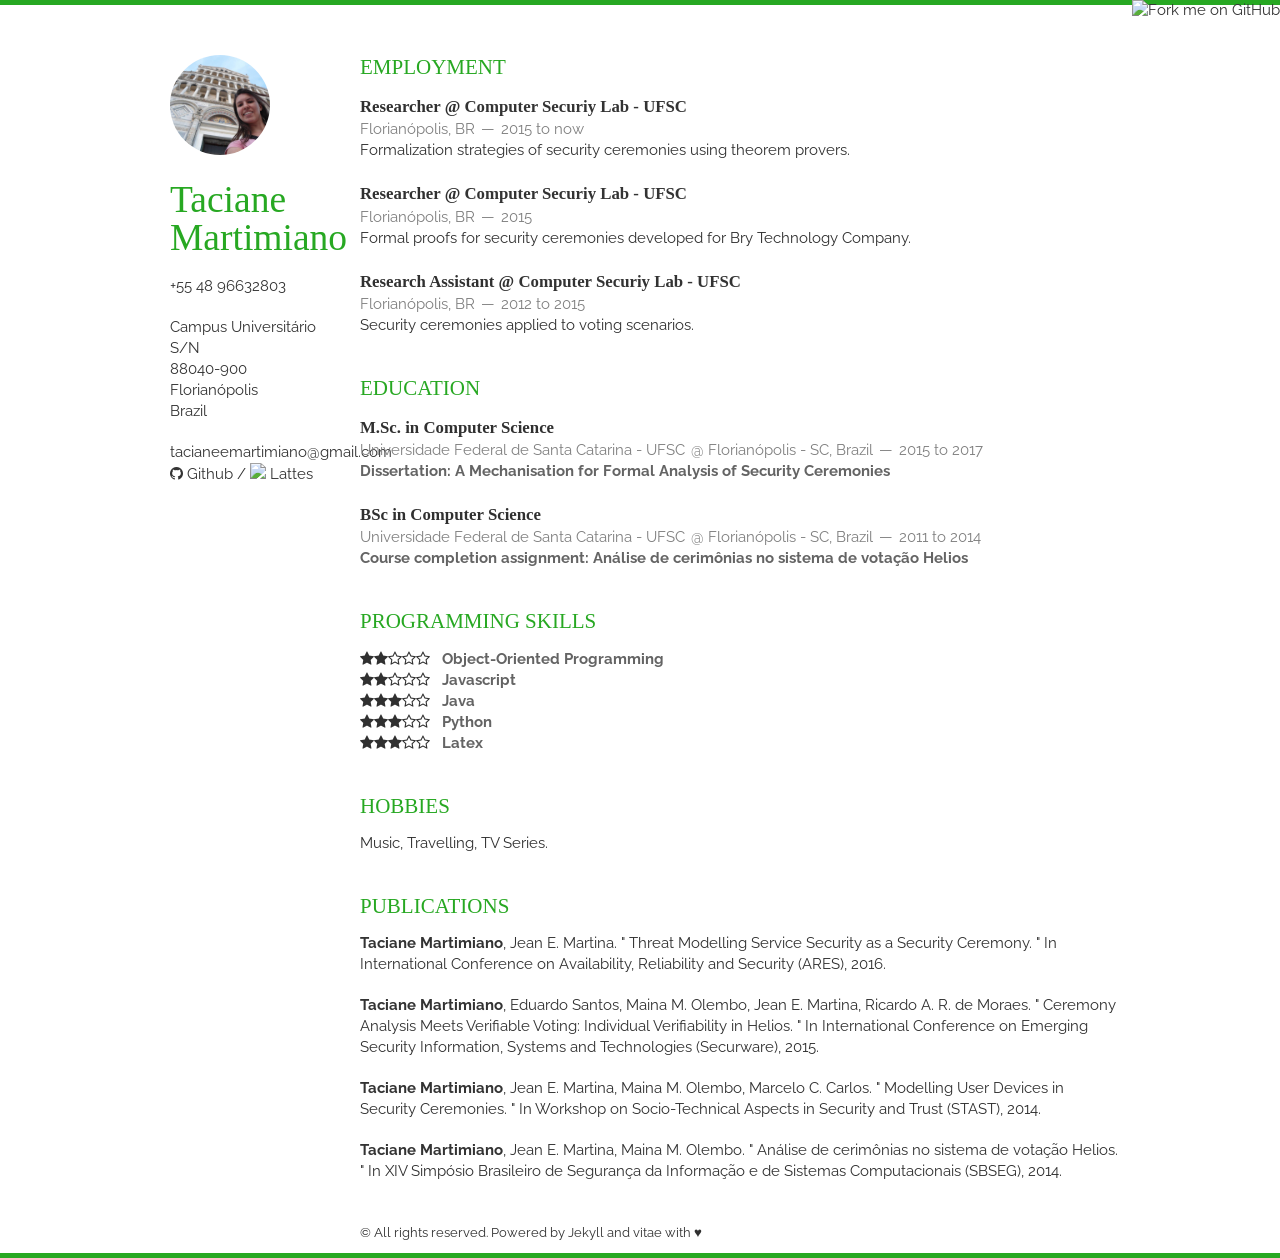
==== commit f11eb2f0: "Trying again." ====
--- a/index.html
+++ b/index.html
@@ -25,7 +25,7 @@
 <body>
 <div class="container">
     <header class="three columns">
-        <img src="/static/img/profile.png" class="me">
+        <img src="/static/img/profile.jpg" class="me">
         <h1>Taciane Martimiano</h1>
         <p>
             <a href="tel:+554896632803">+55 48 96632803</a>
@@ -161,7 +161,7 @@
             &nbsp;&nbsp;<em>Java</em>
         </p>
         <p>
-            <i class="fa fa-star"></i><i class="fa fa-star"></i><i class="fa fa-star-half-o"></i><i class="fa fa-star-o"></i><i class="fa fa-star-o"></i>
+            <i class="fa fa-star"></i><i class="fa fa-star"></i><i class="fa fa-star"></i><i class="fa fa-star-o"></i><i class="fa fa-star-o"></i>
             &nbsp;&nbsp;<em>Python</em>
         </p>
         <p>
--- a/static/css/skeleton.css
+++ b/static/css/skeleton.css
@@ -34,7 +34,7 @@
     .container .one.column,
     .container .one.columns                     { width: 40px;  }
     .container .two.columns                     { width: 100px; }
-    .container .three.columns                   { width: 200px; }
+    .container .three.columns                   { width: 160px; }
     .container .four.columns                    { width: 220px; }
     .container .five.columns                    { width: 280px; }
     .container .six.columns                     { width: 340px; }
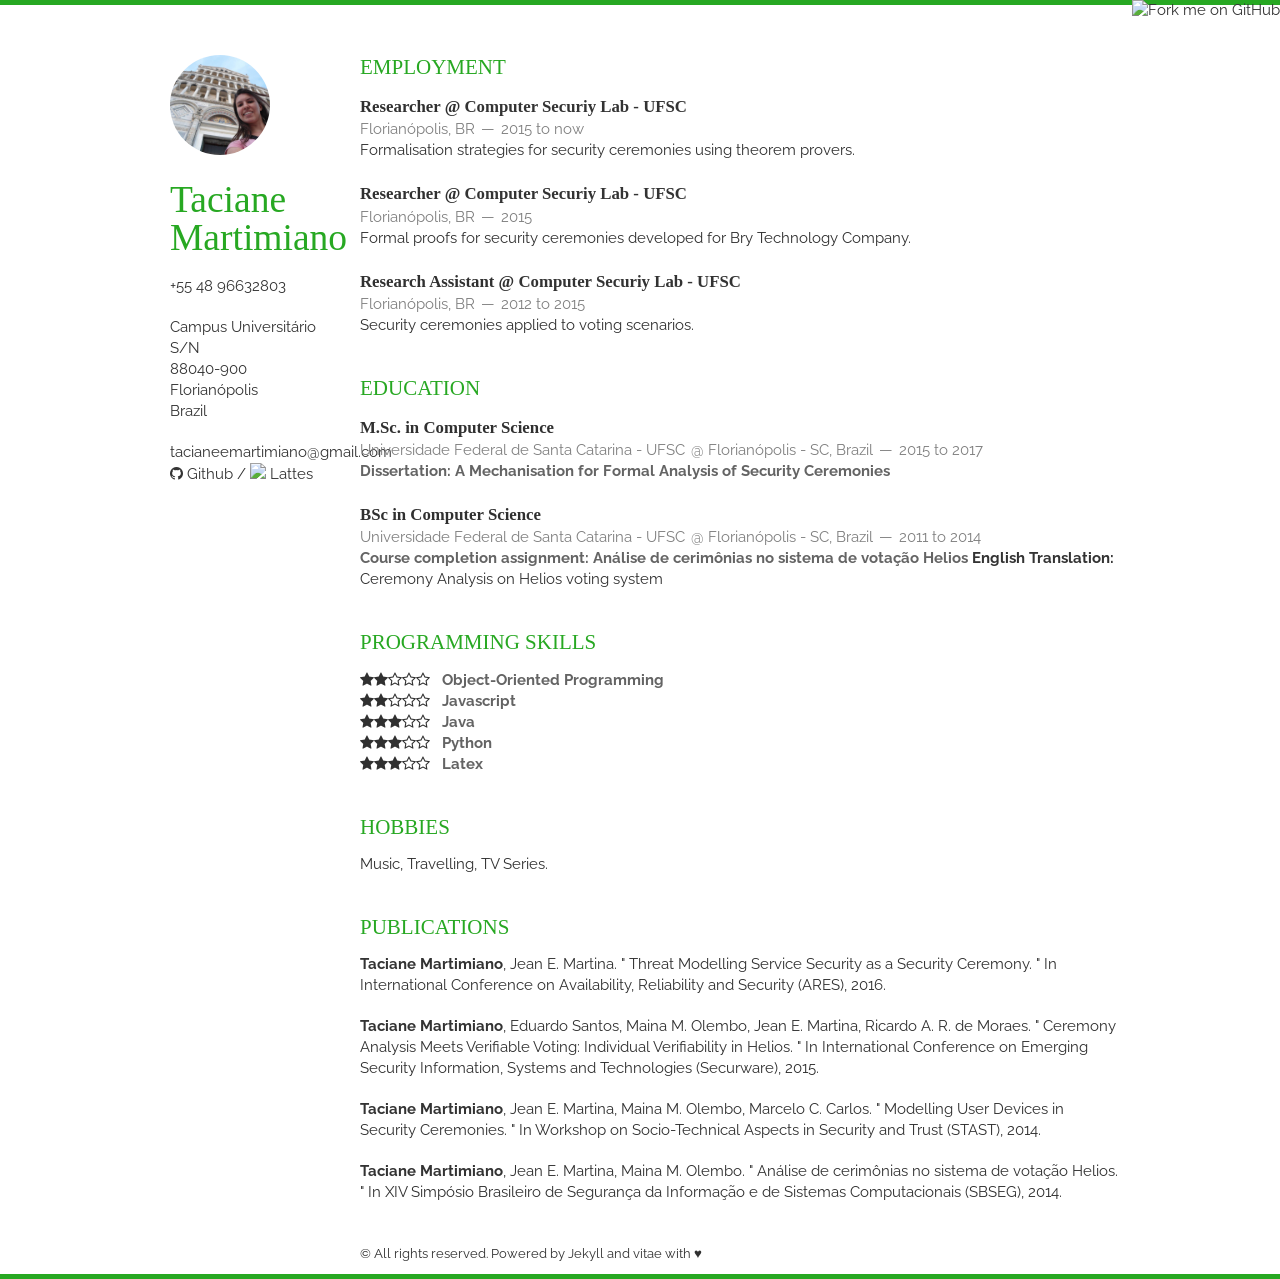
==== commit 8106a3ae: "Updating." ====
--- a/index.html
+++ b/index.html
@@ -54,7 +54,7 @@
             <h1>Researcher @ <a href="http://www.labsec.ufsc.br/" target="blank"> Computer Securiy Lab - UFSC</a></h1>
             <span><address>Florianópolis, BR</address><time>2015 to now</time></span>
         </header>
-        <p> Formalization strategies of security ceremonies using theorem provers.</p>
+        <p> Formalisation strategies for security ceremonies using theorem provers.</p>
     </article>
     
     <article>
@@ -138,9 +138,11 @@
             <span>Universidade Federal de Santa Catarina - UFSC</span>
             <span><address>Florianópolis - SC, Brazil</address><time>2011 to 2014</time></span>
         </header>
-        <p>
+ 	<p>
             <em>Course completion assignment: Análise de cerimônias no sistema de votação Helios</em>
-        </p>
+            <span><strong>English Translation:</strong> Ceremony Analysis on Helios voting system</span>
+        </p>
+
     </article>
 </section>
 
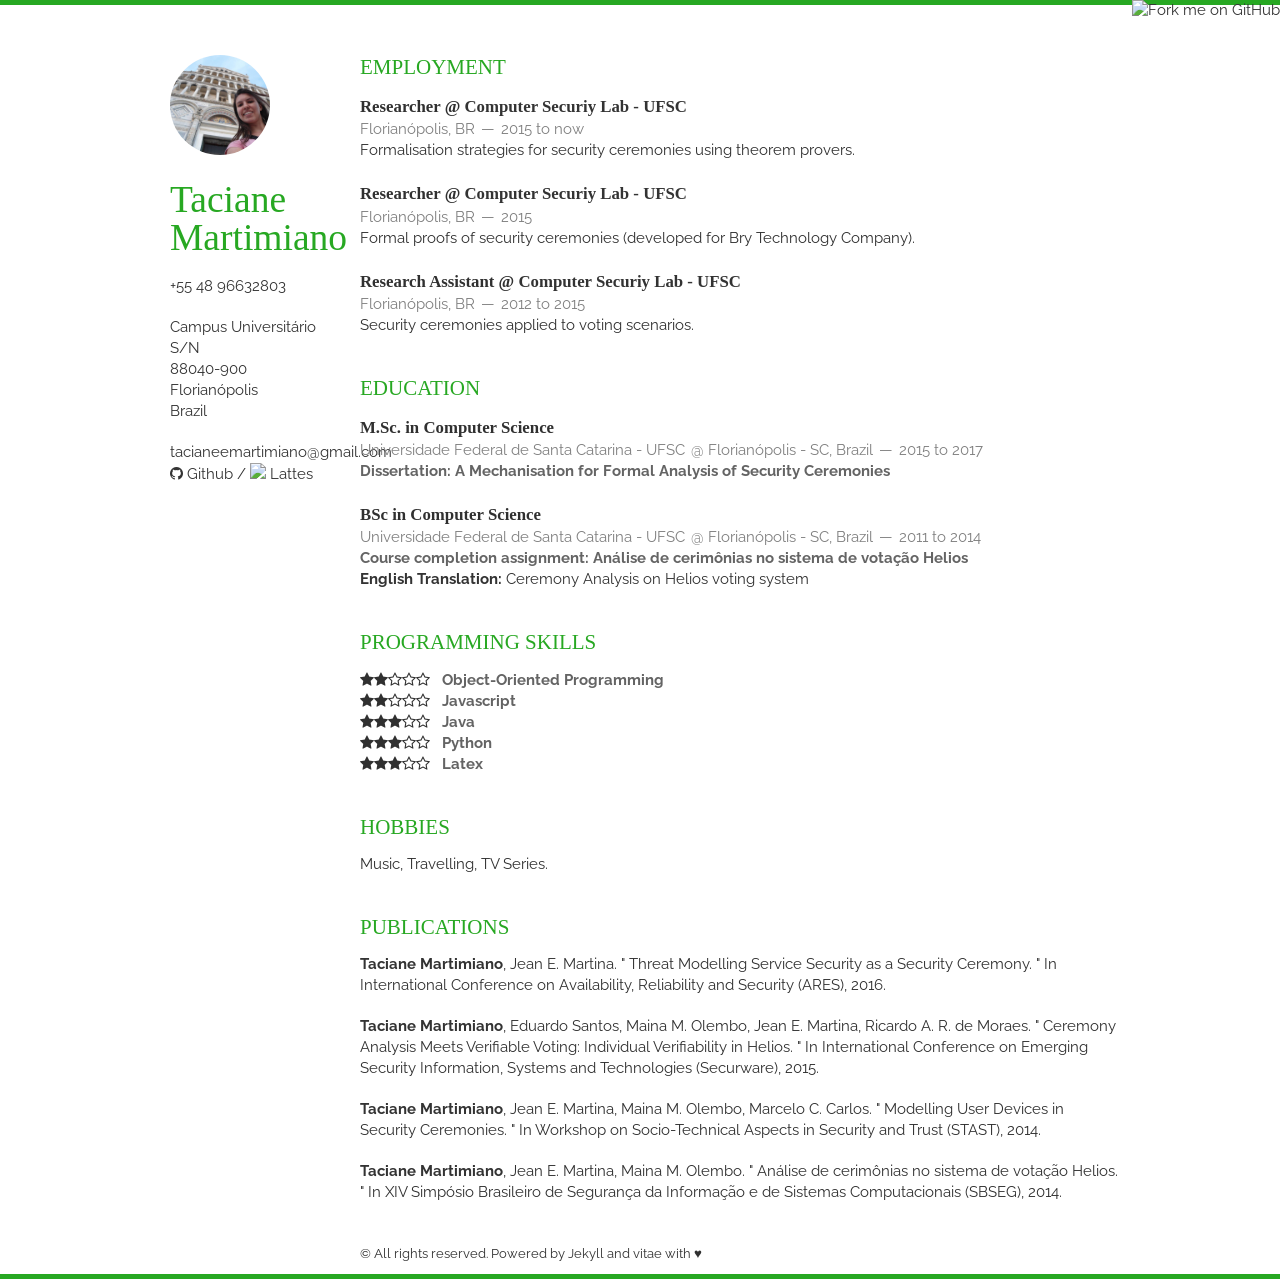
==== commit 7425dfbd: "Hm" ====
--- a/index.html
+++ b/index.html
@@ -62,7 +62,7 @@
             <h1>Researcher @ <a href="http://www.labsec.ufsc.br/" target="blank"> Computer Securiy Lab - UFSC</a></h1>
             <span><address>Florianópolis, BR</address><time>2015</time></span>
         </header>
-        <p> Formal proofs for security ceremonies developed for Bry Technology Company.</p>
+        <p> Formal proofs of security ceremonies (developed for Bry Technology Company).</p>
     </article>
         
     <article>
@@ -140,7 +140,7 @@
         </header>
  	<p>
             <em>Course completion assignment: Análise de cerimônias no sistema de votação Helios</em>
-            <span><strong>English Translation:</strong> Ceremony Analysis on Helios voting system</span>
+            <span><strong><br>English Translation:</strong> Ceremony Analysis on Helios voting system</span>
         </p>
 
     </article>
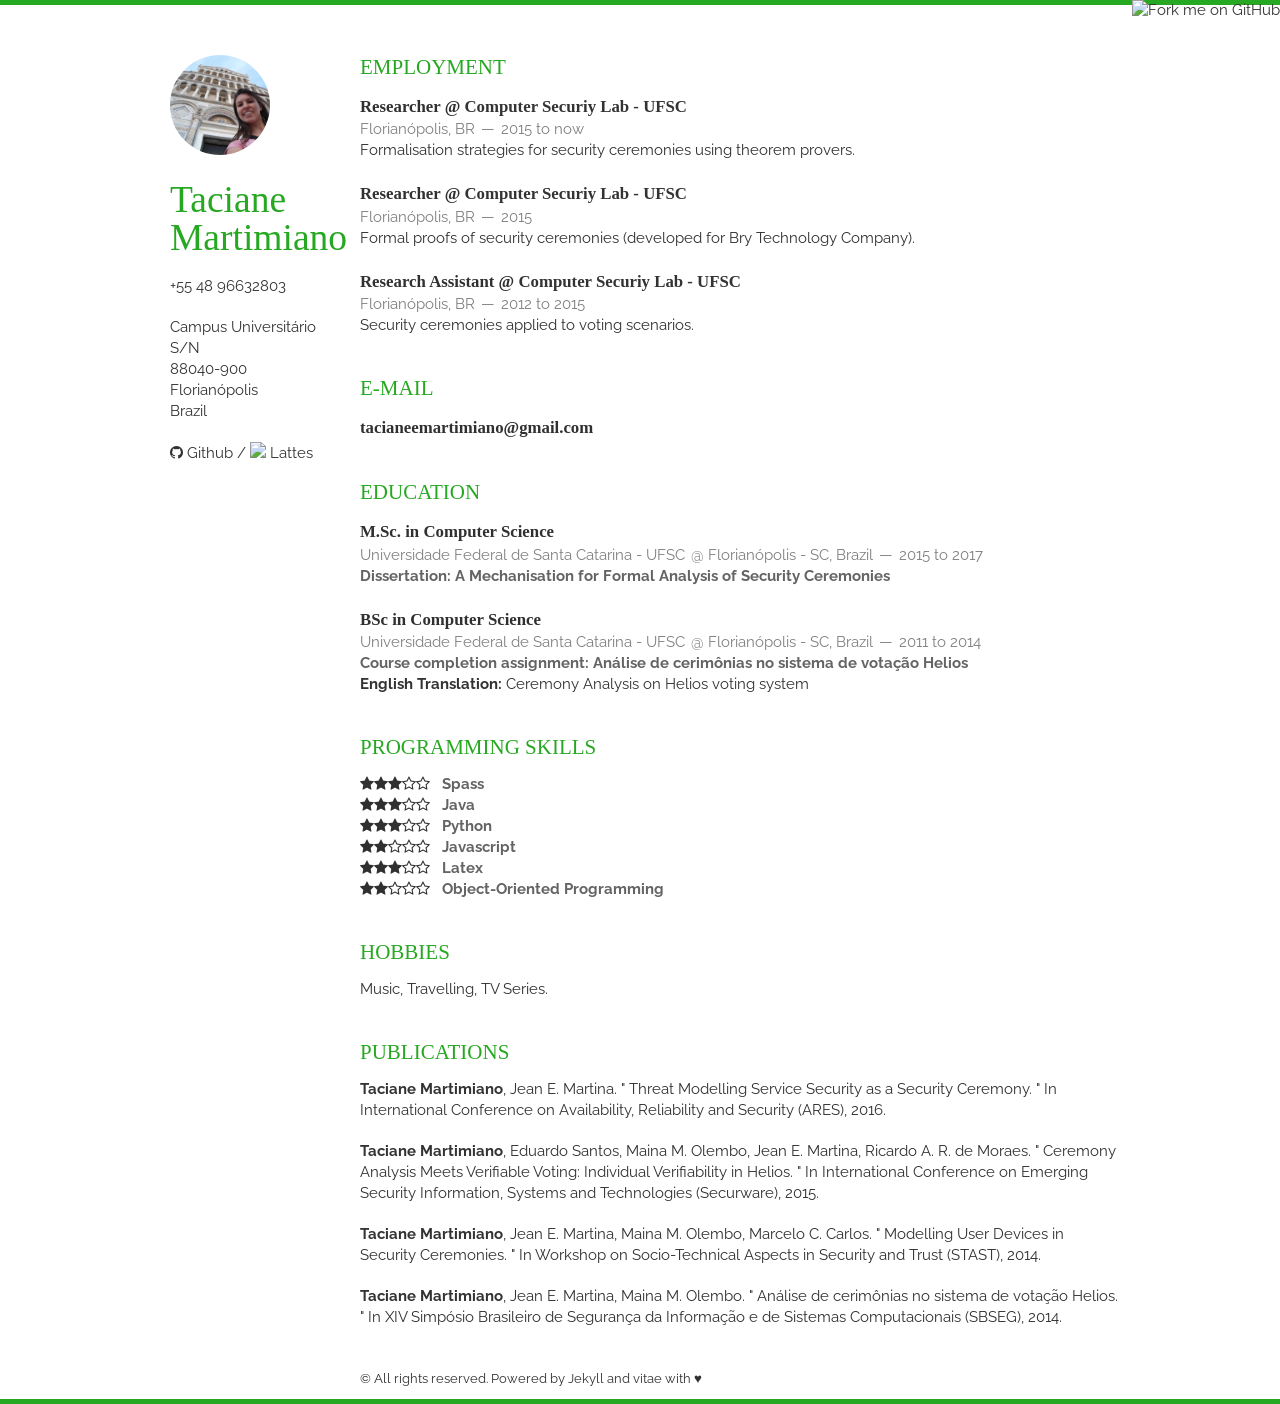
==== commit 9780795e: "Hm." ====
--- a/index.html
+++ b/index.html
@@ -39,7 +39,6 @@
             </a>
         </address>
         <p>
-            <a href="tacianeemartimiano&#013;@gmail.com">tacianeemartimiano@gmail.com</a><br/>
             <a href="https://github.com/tacianem" target="blank"><i class="fa fa-github"></i> Github</a> /
             <a href="http://lattes.cnpq.br/2548110075771299" target="blank"><i><img src="http://buscatextual.cnpq.br/buscatextual/images/curriculo/logolattes.gif" /></i> Lattes</a>
 
@@ -117,6 +116,16 @@
             Cu eos argumentum constituam repudiandae, eu eum lorem nostrum, ei mel dicam iriure fabellas.
         </p>
     </article> -->
+</section>
+
+
+<section class="thirteen columns">
+    <h1>E-mail</h1>
+    <article>
+        <header>
+            <h1>tacianeemartimiano@gmail.com</h1>
+        </header>
+    </article>
 </section>
 
 
@@ -151,42 +160,44 @@
     <h1>Programming Skills</h1>
     <article>
         <p>
+            <i class="fa fa-star"></i><i class="fa fa-star"></i><i class="fa fa-star"></i><i class="fa fa-star-o"></i><i class="fa fa-star-o"></i>
+            &nbsp;&nbsp;<em>Spass</em>
+        </p>
+
+
+        <p>
+            <i class="fa fa-star"></i><i class="fa fa-star"></i><i class="fa fa-star"></i><i class="fa fa-star-o"></i><i class="fa fa-star-o"></i>
+            &nbsp;&nbsp;<em>Java</em>
+        </p>
+
+
+        <p>
+            <i class="fa fa-star"></i><i class="fa fa-star"></i><i class="fa fa-star"></i><i class="fa fa-star-o"></i><i class="fa fa-star-o"></i>
+            &nbsp;&nbsp;<em>Python</em>
+        </p>
+
+
+        <p>
+            <i class="fa fa-star"></i><i class="fa fa-star"></i><i class="fa fa-star-o"></i><i class="fa fa-star-o"></i><i class="fa fa-star-o"></i>
+            &nbsp;&nbsp;<em>Javascript</em>
+        </p>
+
+
+        <p>
+            <i class="fa fa-star"></i><i class="fa fa-star"></i><i class="fa fa-star"></i><i class="fa fa-star-o"></i><i class="fa fa-star-o"></i>
+            &nbsp;&nbsp;<em>Latex</em>
+        </p>
+
+
+        <p>
             <i class="fa fa-star"></i><i class="fa fa-star"></i><i class="fa fa-star-o"></i><i class="fa fa-star-o"></i><i class="fa fa-star-o"></i>
             &nbsp;&nbsp;<em>Object-Oriented Programming</em>
         </p>
-        <p>
-            <i class="fa fa-star"></i><i class="fa fa-star"></i><i class="fa fa-star-o"></i><i class="fa fa-star-o"></i><i class="fa fa-star-o"></i>
-            &nbsp;&nbsp;<em>Javascript</em>
-        </p>
-        <p>
-            <i class="fa fa-star"></i><i class="fa fa-star"></i><i class="fa fa-star"></i><i class="fa fa-star-o"></i><i class="fa fa-star-o"></i>
-            &nbsp;&nbsp;<em>Java</em>
-        </p>
-        <p>
-            <i class="fa fa-star"></i><i class="fa fa-star"></i><i class="fa fa-star"></i><i class="fa fa-star-o"></i><i class="fa fa-star-o"></i>
-            &nbsp;&nbsp;<em>Python</em>
-        </p>
-        <p>
-            <i class="fa fa-star"></i><i class="fa fa-star"></i><i class="fa fa-star"></i><i class="fa fa-star-o"></i><i class="fa fa-star-o"></i>
-            &nbsp;&nbsp;<em>Latex</em>
-        </p>
-    </article>
-</section>
-
-
-<!-- <section class="thirteen columns">
-    <h1>Initiatives</h1>
-    <article>
-        <header>
-            <h1>Developer @ </h1>
-            <span><address>University of Glasgow, UK</address><time>2013</time></span>
-        </header>
-        <p>
-            Courses: Nec et duis iriure temporibus, ullum adolescens eam ea.
-        </p>
-    </article>
-</section>
- -->
+
+
+    </article>
+</section>
+
 
 <section class="thirteen columns">
     <h1>Hobbies</h1>
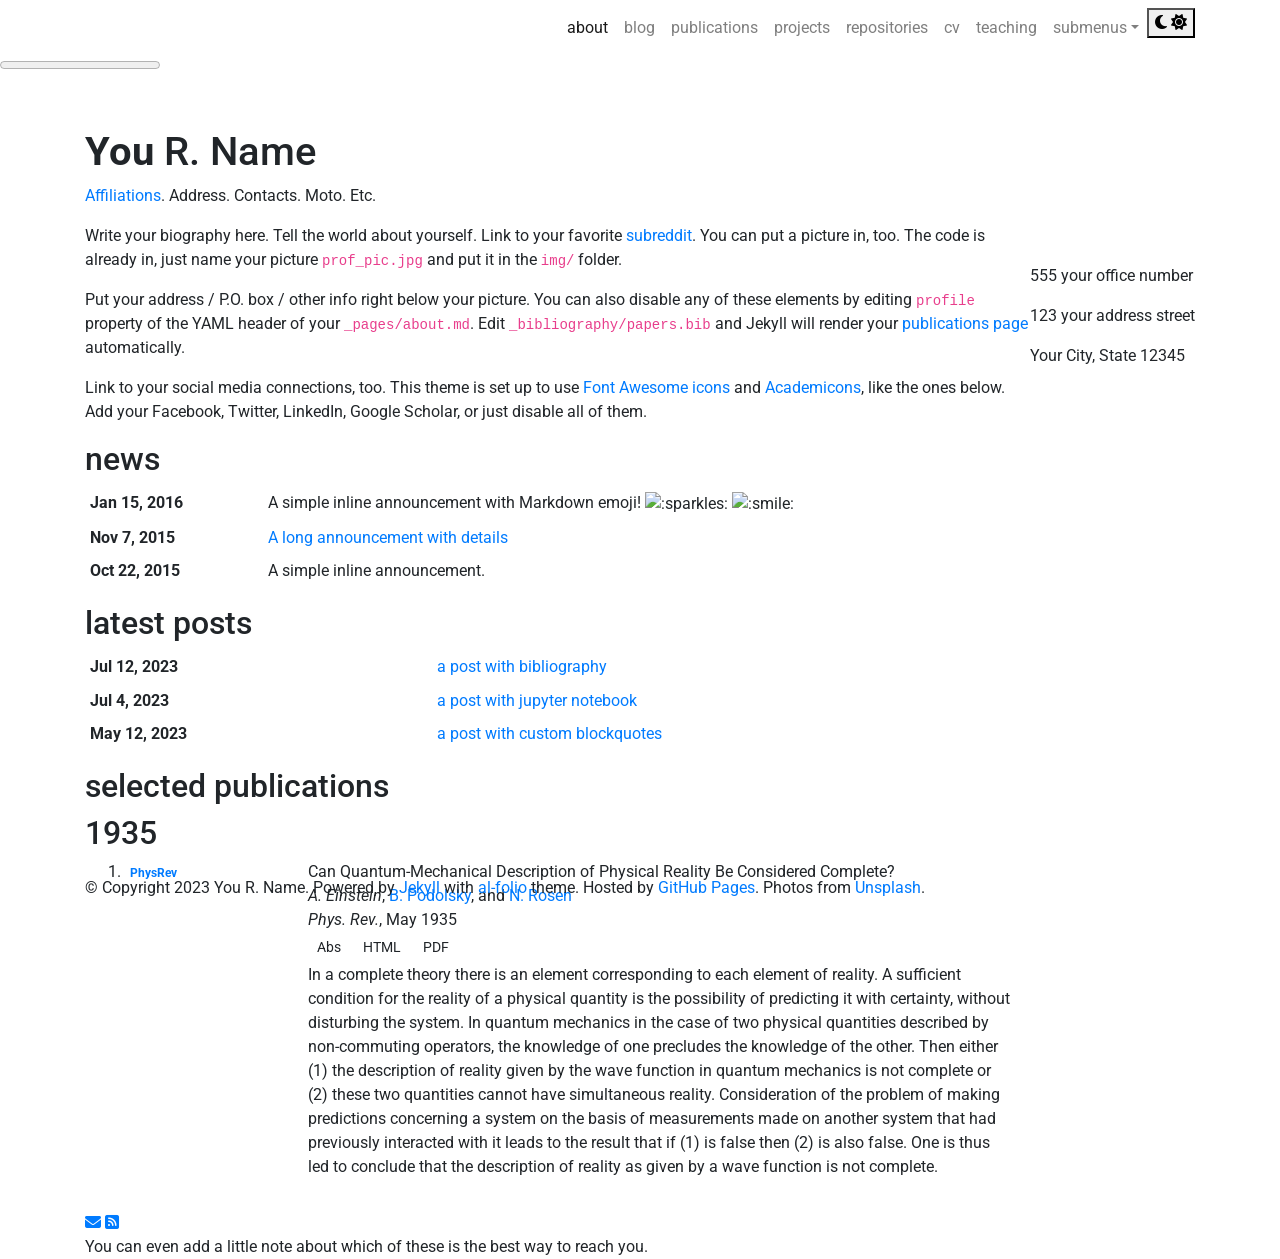
==== commit a6d1a0de: "Deploying to gh-pages from @ tacianem/tacianem.github.io@90f172e73acb4b229fb149f1ae2f9fe68ceae704 🚀" ====
--- a/index.html
+++ b/index.html
@@ -1,251 +1 @@
-<!DOCTYPE html>
-<html>
-<head>
-    <meta charset="utf-8">
-    <title>Taciane Martimiano's Resume</title>
-    <meta name="description" content="Taciane Martimiano's Résumé">
-    <meta name="author" content="Taciane Martimiano @">
-
-    <meta name="viewport" content="width=device-width, initial-scale=1, maximum-scale=1">
-
-    <link rel="stylesheet" href="/static/css/base.css">
-    <link rel="stylesheet" href="/static/css/skeleton.css">
-    <link rel="stylesheet" href="/static/css/layout.css">
-    <link rel="stylesheet" href="//maxcdn.bootstrapcdn.com/font-awesome/4.4.0/css/font-awesome.min.css">
-    <link rel="stylesheet" href="/static/css/academicons.css" />
-    <!--[if lt IE 9]>
-    <script src="http://html5shim.googlecode.com/svn/trunk/html5.js"></script>
-    <![endif]-->
-
-    <link rel="shortcut icon" href="/static/img/favicon.ico">
-    <!-- <link rel="apple-touch-icon" href="static/img/me-icon-57.png"> -->
-    <!-- <link rel="apple-touch-icon" sizes="72x72" href="static/img/me-icon-72.png"> -->
-    <!-- <link rel="apple-touch-icon" sizes="114x114" href="static/img/me-icon-114.png"> -->
-</head>
-<body>
-<div class="container">
-    <header class="three columns">
-        <img src="/static/img/profile.jpg" class="me">
-        <h1>Taciane Martimiano</h1>
-        <p>
-            <a href="tel:+554896632803">+55 48 96632803</a>
-        </p>
-        <address>
-            <a href="https://www.google.com.br/maps/place/Departamento+de+Inform%C3%A1tica+e+Estat%C3%ADstica/@-27.6005034,-48.5191306,17z/data=!4m6!1m3!3m2!1s0x952739ab06a8bca7:0x9904bca1385e0f9d!2sUniversidade+Federal+de+Santa+Catarina!3m1!1s0x0000000000000000:0xc2fd35f96d3fb9b3?hl=pt-BR">
-                Campus Universitário S/N<br/>
-                88040-900<br/>
-                Florianópolis<br/>
-                Brazil
-            </a>
-        </address>
-        <p>
-            <a href="https://github.com/tacianem" target="blank"><i class="fa fa-github"></i> Github</a> /
-            <a href="http://lattes.cnpq.br/2548110075771299" target="blank"><i><img src="http://buscatextual.cnpq.br/buscatextual/images/curriculo/logolattes.gif" /></i> Lattes</a>
-
-        </p>
-    </header>
-    <div class="thirteen columns clearfix">
-
-        <section class="thirteen columns">
-    <h1>Employment</h1>
-    <article>
-        <header>
-            <h1>Researcher @ <a href="http://www.labsec.ufsc.br/" target="blank"> Computer Securiy Lab - UFSC</a></h1>
-            <span><address>Florianópolis, BR</address><time>2015 to now</time></span>
-        </header>
-        <p> Formalisation strategies for security ceremonies using theorem provers.</p>
-    </article>
-    
-    <article>
-        <header>
-            <h1>Researcher @ <a href="http://www.labsec.ufsc.br/" target="blank"> Computer Securiy Lab - UFSC</a></h1>
-            <span><address>Florianópolis, BR</address><time>2015</time></span>
-        </header>
-        <p> Formal proofs of security ceremonies (developed for Bry Technology Company).</p>
-    </article>
-        
-    <article>
-        <header>
-            <h1>Research Assistant @ <a href="http://www.labsec.ufsc.br/" target="blank">Computer Securiy Lab - UFSC</a></h1>
-            <span><address>Florianópolis, BR</address><time>2012 to 2015</time></span>
-        </header>
-        <p> Security ceremonies applied to voting scenarios.</p>
-    </article>
-  <!--  
-
-
-<article>
-        <header>
-          <h1>Research Assistant @ <a href="http://eclab.paginas.ufsc.br/" target="blank">Embedded Computing Lab - UFSC</a></h1>
-            <span><address>Florianópolis, BR</address><time>2012</time></span>
-        </header>
-        <p>Digital design and logic synthesis of a Support Vector Machine hardware architecture.</p>
-    </article>
-    <article>
-        <header>
-            <h1>Research Assistant @ <a href="http://eclab.paginas.ufsc.br/" target="blank">Embedded Computing Lab - UFSC</a></h1>
-            <span><address>Florianópolis, BR</address><time>2014</time></span>
-        </header>
-        <p>Implementation of a gate sizing algorithm for standard-cell design flow.</p>
-    </article>
-
-
-
-
-    <article>
-        <header>
-            <h1>Teaching Assistant</h1>
-            <span><address>University of Glasgow, Glasgow, UK</address><time>2013 to 2014</time></span>
-        </header>
-        <p>Latine bonorum deserunt at nam. Mea nisl officiis eu, propriae similique has te, mei an brute meliore electram.
-            Quo admodum omittantur ei, etiam principes at eos. Sit vocent commodo ceteros in, at mel idque everti.</p>
-    </article>
-    <article>
-        <header>
-            <h1>iOS Developer</h1>
-            <span><address>Student Start-up, Glasgow, UK</address><time>2013</time></span>
-        </header>
-        <p>Mucius sententiae et mei, nec an diam ignota, tale epicurei intellegebat ne sit. Sumo pertinacia contentiones duo ei.</p>
-    </article>
-    <article>
-        <header>
-            <h1>Web Developer</h1>
-            <span><address>Birmingham, UK</address><time>2007 to 2010</time></span>
-        </header>
-        <p> Et sed tritani volumus, dico rebum facilisis ea sed. His mundi efficiantur concludaturque no.
-            Cu eos argumentum constituam repudiandae, eu eum lorem nostrum, ei mel dicam iriure fabellas.
-        </p>
-    </article> -->
-</section>
-
-
-<section class="thirteen columns">
-    <h1>E-mail</h1>
-    <article>
-        <header>
-            <h1>tacianeemartimiano@gmail.com</h1>
-        </header>
-    </article>
-</section>
-
-
-<section class="thirteen columns">
-    <h1>Education</h1>
-    <article>
-        <header>
-            <h1>M.Sc. in Computer Science</h1>
-            <span>Universidade Federal de Santa Catarina - UFSC</span>
-            <span><address>Florianópolis - SC, Brazil</address><time>2015 to 2017</time></span>
-        </header>
-        <p>
-            <em>Dissertation: A Mechanisation for Formal Analysis of Security Ceremonies</em>
-        </p>
-    </article>
-    <article>
-        <header>
-            <h1>BSc in Computer Science</h1>
-            <span>Universidade Federal de Santa Catarina - UFSC</span>
-            <span><address>Florianópolis - SC, Brazil</address><time>2011 to 2014</time></span>
-        </header>
- 	<p>
-            <em>Course completion assignment: Análise de cerimônias no sistema de votação Helios</em>
-            <span><strong><br>English Translation:</strong> Ceremony Analysis on Helios voting system</span>
-        </p>
-
-    </article>
-</section>
-
-
-<section class="thirteen columns">
-    <h1>Programming Skills</h1>
-    <article>
-        <p>
-            <i class="fa fa-star"></i><i class="fa fa-star"></i><i class="fa fa-star"></i><i class="fa fa-star-o"></i><i class="fa fa-star-o"></i>
-            &nbsp;&nbsp;<em>Spass</em>
-        </p>
-
-
-        <p>
-            <i class="fa fa-star"></i><i class="fa fa-star"></i><i class="fa fa-star"></i><i class="fa fa-star-o"></i><i class="fa fa-star-o"></i>
-            &nbsp;&nbsp;<em>Java</em>
-        </p>
-
-
-        <p>
-            <i class="fa fa-star"></i><i class="fa fa-star"></i><i class="fa fa-star"></i><i class="fa fa-star-o"></i><i class="fa fa-star-o"></i>
-            &nbsp;&nbsp;<em>Python</em>
-        </p>
-
-
-        <p>
-            <i class="fa fa-star"></i><i class="fa fa-star"></i><i class="fa fa-star-o"></i><i class="fa fa-star-o"></i><i class="fa fa-star-o"></i>
-            &nbsp;&nbsp;<em>Javascript</em>
-        </p>
-
-
-        <p>
-            <i class="fa fa-star"></i><i class="fa fa-star"></i><i class="fa fa-star"></i><i class="fa fa-star-o"></i><i class="fa fa-star-o"></i>
-            &nbsp;&nbsp;<em>Latex</em>
-        </p>
-
-
-        <p>
-            <i class="fa fa-star"></i><i class="fa fa-star"></i><i class="fa fa-star-o"></i><i class="fa fa-star-o"></i><i class="fa fa-star-o"></i>
-            &nbsp;&nbsp;<em>Object-Oriented Programming</em>
-        </p>
-
-
-    </article>
-</section>
-
-
-<section class="thirteen columns">
-    <h1>Hobbies</h1>
-    <article>
-        <p>Music, Travelling, TV Series.</p>
-    </article>
-</section>
-
-
-<section class="thirteen columns">
-<h1>Publications</h1>
-    
-<article><strong>Taciane Martimiano</strong>, Jean E. Martina. &quot; Threat Modelling Service Security as a Security Ceremony. &quot; <i> In International Conference on Availability, Reliability and Security (ARES), 2016.</article>
-    
-<article><strong>Taciane Martimiano</strong>, Eduardo Santos, Maina M. Olembo, Jean E. Martina, Ricardo A. R. de Moraes. &quot; Ceremony Analysis Meets Verifiable Voting: Individual Verifiability in Helios. &quot; <i> In International Conference on Emerging Security Information, Systems and Technologies (Securware), 2015.</article>
-    
-<article><strong>Taciane Martimiano</strong>, Jean E. Martina, Maina M. Olembo, Marcelo C. Carlos. &quot; Modelling User Devices in Security Ceremonies. &quot; <i> In Workshop on Socio-Technical Aspects in Security and Trust (STAST), 2014.</article>
-    
-<article><strong>Taciane Martimiano</strong>, Jean E. Martina, Maina M. Olembo. &quot; Análise de cerimônias no sistema de votação Helios. &quot; <i> In XIV Simpósio Brasileiro de Segurança da Informação e de Sistemas Computacionais (SBSEG), 2014.</article>
-
-</section>
-
- 
-    
-    
-
-
-
-    <footer class="thirteen columns">
-        <p>© All rights reserved. Powered by <a href="http://jekyllrb.com/">Jekyll</a> and
-            <a href="https://www.github.com/biomadeira/vitae">vitae</a> with ♥</p>
-    </footer>
-    </div>
-</div>
-<a href="https://github.com/biomadeira/vitae">
-    <img style="position: absolute; top: 0; right: 0; border: 0;"
-         src="https://camo.githubusercontent.com/e7bbb0521b397edbd5fe43e7f760759336b5e05f/68747470733a2f2f73332e616d617a6f6e6177732e636f6d2f6769746875622f726962626f6e732f666f726b6d655f72696768745f677265656e5f3030373230302e706e67"
-         alt="Fork me on GitHub" data-canonical-src="https://s3.amazonaws.com/github/ribbons/forkme_right_green_007200.png"></a>
-
-<script>
-  (function(i,s,o,g,r,a,m){i['GoogleAnalyticsObject']=r;i[r]=i[r]||function(){
-  (i[r].q=i[r].q||[]).push(arguments)},i[r].l=1*new Date();a=s.createElement(o),
-  m=s.getElementsByTagName(o)[0];a.async=1;a.src=g;m.parentNode.insertBefore(a,m)
-  })(window,document,'script','//www.google-analytics.com/analytics.js','ga');
-
-  ga('create', 'UA-70935330-1', 'auto');
-  ga('send', 'pageview');
-
-</script>
-</body>
-</html>
+<!DOCTYPE html> <html lang="en"> <head> <meta http-equiv="Content-Type" content="text/html; charset=UTF-8"> <meta charset="utf-8"> <meta name="viewport" content="width=device-width, initial-scale=1, shrink-to-fit=no"> <meta http-equiv="X-UA-Compatible" content="IE=edge"> <title>You R. Name</title> <meta name="author" content="You R. Name"> <meta name="description" content="A simple, whitespace theme for academics. Based on [*folio](https://github.com/bogoli/-folio) design. "> <meta name="keywords" content="jekyll, jekyll-theme, academic-website, portfolio-website"> <link href="https://cdn.jsdelivr.net/npm/bootstrap@4.6.1/dist/css/bootstrap.min.css" rel="stylesheet" integrity="sha256-DF7Zhf293AJxJNTmh5zhoYYIMs2oXitRfBjY+9L//AY=" crossorigin="anonymous"> <link rel="stylesheet" href="https://cdn.jsdelivr.net/npm/mdbootstrap@4.20.0/css/mdb.min.css" integrity="sha256-jpjYvU3G3N6nrrBwXJoVEYI/0zw8htfFnhT9ljN3JJw=" crossorigin="anonymous"> <link defer rel="stylesheet" href="https://unpkg.com/bootstrap-table@1.21.4/dist/bootstrap-table.min.css"> <link rel="stylesheet" href="https://cdn.jsdelivr.net/npm/@fortawesome/fontawesome-free@6.4.0/css/all.min.css" integrity="sha256-HtsXJanqjKTc8vVQjO4YMhiqFoXkfBsjBWcX91T1jr8=" crossorigin="anonymous"> <link rel="stylesheet" href="https://cdn.jsdelivr.net/npm/academicons@1.9.1/css/academicons.min.css" integrity="sha256-i1+4qU2G2860dGGIOJscdC30s9beBXjFfzjWLjBRsBg=" crossorigin="anonymous"> <link rel="stylesheet" type="text/css" href="https://fonts.googleapis.com/css?family=Roboto:300,400,500,700|Roboto+Slab:100,300,400,500,700|Material+Icons"> <link rel="stylesheet" href="https://cdn.jsdelivr.net/gh/jwarby/jekyll-pygments-themes@master/github.css" media="" id="highlight_theme_light"> <link rel="shortcut icon" href="data:image/svg+xml,&lt;svg%20xmlns=%22http://www.w3.org/2000/svg%22%20viewBox=%220%200%20100%20100%22&gt;&lt;text%20y=%22.9em%22%20font-size=%2290%22&gt;%E2%9A%9B%EF%B8%8F&lt;/text&gt;&lt;/svg&gt;"> <link rel="stylesheet" href="/al-folio/assets/css/main.css?d41d8cd98f00b204e9800998ecf8427e"> <link rel="canonical" href="https://alshedivat.github.io/al-folio/"> <link rel="stylesheet" href="https://cdn.jsdelivr.net/gh/jwarby/jekyll-pygments-themes@master/native.css" media="none" id="highlight_theme_dark"> <script src="/al-folio/assets/js/theme.js?96d6b3e1c3604aca8b6134c7afdd5db6"></script> <script src="/al-folio/assets/js/dark_mode.js?9b17307bb950ffa2e34be0227f53558f"></script> </head> <body class="fixed-top-nav "> <header> <nav id="navbar" class="navbar navbar-light navbar-expand-sm fixed-top"> <div class="container"> <button class="navbar-toggler collapsed ml-auto" type="button" data-toggle="collapse" data-target="#navbarNav" aria-controls="navbarNav" aria-expanded="false" aria-label="Toggle navigation"> <span class="sr-only">Toggle navigation</span> <span class="icon-bar top-bar"></span> <span class="icon-bar middle-bar"></span> <span class="icon-bar bottom-bar"></span> </button> <div class="collapse navbar-collapse text-right" id="navbarNav"> <ul class="navbar-nav ml-auto flex-nowrap"> <li class="nav-item active"> <a class="nav-link" href="/al-folio/">about<span class="sr-only">(current)</span></a> </li> <li class="nav-item "> <a class="nav-link" href="/al-folio/blog/">blog</a> </li> <li class="nav-item "> <a class="nav-link" href="/al-folio/publications/">publications</a> </li> <li class="nav-item "> <a class="nav-link" href="/al-folio/projects/">projects</a> </li> <li class="nav-item "> <a class="nav-link" href="/al-folio/repositories/">repositories</a> </li> <li class="nav-item "> <a class="nav-link" href="/al-folio/cv/">cv</a> </li> <li class="nav-item "> <a class="nav-link" href="/al-folio/teaching/">teaching</a> </li> <li class="nav-item dropdown "> <a class="nav-link dropdown-toggle" href="#" id="navbarDropdown" role="button" data-toggle="dropdown" aria-haspopup="true" aria-expanded="false">submenus</a> <div class="dropdown-menu dropdown-menu-right" aria-labelledby="navbarDropdown"> <a class="dropdown-item" href="/al-folio/publications/">publications</a> <div class="dropdown-divider"></div> <a class="dropdown-item" href="/al-folio/projects/">projects</a> </div> </li> <li class="toggle-container"> <button id="light-toggle" title="Change theme"> <i class="fas fa-moon"></i> <i class="fas fa-sun"></i> </button> </li> </ul> </div> </div> </nav> <progress id="progress" value="0"> <div class="progress-container"> <span class="progress-bar"></span> </div> </progress> </header> <div class="container mt-5"> <div class="post"> <header class="post-header"> <h1 class="post-title"> <span class="font-weight-bold">You</span> R. Name </h1> <p class="desc"><a href="#">Affiliations</a>. Address. Contacts. Moto. Etc.</p> </header> <article> <div class="profile float-right"> <figure> <picture> <source class="responsive-img-srcset" media="(max-width: 480px)" srcset="/al-folio/assets/img/prof_pic-480.webp"></source> <source class="responsive-img-srcset" media="(max-width: 800px)" srcset="/al-folio/assets/img/prof_pic-800.webp"></source> <source class="responsive-img-srcset" media="(max-width: 1400px)" srcset="/al-folio/assets/img/prof_pic-1400.webp"></source> <img src="/al-folio/assets/img/prof_pic.jpg?974957d202f671e4fa6700c04e68deae" class="img-fluid z-depth-1 rounded" width="auto" height="auto" alt="prof_pic.jpg" onerror="this.onerror=null; $('.responsive-img-srcset').remove();"> </picture> </figure> <div class="address"> <p>555 your office number</p> <p>123 your address street</p> <p>Your City, State 12345</p> </div> </div> <div class="clearfix"> <p>Write your biography here. Tell the world about yourself. Link to your favorite <a href="http://reddit.com" rel="external nofollow noopener" target="_blank">subreddit</a>. You can put a picture in, too. The code is already in, just name your picture <code class="language-plaintext highlighter-rouge">prof_pic.jpg</code> and put it in the <code class="language-plaintext highlighter-rouge">img/</code> folder.</p> <p>Put your address / P.O. box / other info right below your picture. You can also disable any of these elements by editing <code class="language-plaintext highlighter-rouge">profile</code> property of the YAML header of your <code class="language-plaintext highlighter-rouge">_pages/about.md</code>. Edit <code class="language-plaintext highlighter-rouge">_bibliography/papers.bib</code> and Jekyll will render your <a href="/al-folio/publications/">publications page</a> automatically.</p> <p>Link to your social media connections, too. This theme is set up to use <a href="http://fortawesome.github.io/Font-Awesome/" rel="external nofollow noopener" target="_blank">Font Awesome icons</a> and <a href="https://jpswalsh.github.io/academicons/" rel="external nofollow noopener" target="_blank">Academicons</a>, like the ones below. Add your Facebook, Twitter, LinkedIn, Google Scholar, or just disable all of them.</p> </div> <h2><a href="/al-folio/news/" style="color: inherit;">news</a></h2> <div class="news"> <div class="table-responsive"> <table class="table table-sm table-borderless"> <tr> <th scope="row">Jan 15, 2016</th> <td> A simple inline announcement with Markdown emoji! <img class="emoji" title=":sparkles:" alt=":sparkles:" src="https://github.githubassets.com/images/icons/emoji/unicode/2728.png" height="20" width="20"> <img class="emoji" title=":smile:" alt=":smile:" src="https://github.githubassets.com/images/icons/emoji/unicode/1f604.png" height="20" width="20"> </td> </tr> <tr> <th scope="row">Nov 7, 2015</th> <td> <a class="news-title" href="/al-folio/news/announcement_2/">A long announcement with details</a> </td> </tr> <tr> <th scope="row">Oct 22, 2015</th> <td> A simple inline announcement. </td> </tr> </table> </div> </div> <h2><a href="/al-folio/blog/" style="color: inherit;">latest posts</a></h2> <div class="news"> <div class="table-responsive" style="max-height: 60vw"> <table class="table table-sm table-borderless"> <tr> <th scope="row">Jul 12, 2023</th> <td> <a class="news-title" href="/al-folio/blog/2023/post-bibliography/">a post with bibliography</a> </td> </tr> <tr> <th scope="row">Jul 4, 2023</th> <td> <a class="news-title" href="/al-folio/blog/2023/jupyter-notebook/">a post with jupyter notebook</a> </td> </tr> <tr> <th scope="row">May 12, 2023</th> <td> <a class="news-title" href="/al-folio/blog/2023/custom-blockquotes/">a post with custom blockquotes</a> </td> </tr> </table> </div> </div> <h2><a href="/al-folio/publications/" style="color: inherit;">selected publications</a></h2> <div class="publications"> <h2 class="bibliography">1935</h2> <ol class="bibliography"><li> <div class="row"> <div class="col-sm-2 abbr"><abbr class="badge"><a href="https://journals.aps.org/" rel="external nofollow noopener" target="_blank">PhysRev</a></abbr></div> <div id="PhysRev.47.777" class="col-sm-8"> <div class="title">Can Quantum-Mechanical Description of Physical Reality Be Considered Complete?</div> <div class="author"> <em>A. Einstein</em>, <a href="https://en.wikipedia.org/wiki/Boris_Podolsky" rel="external nofollow noopener" target="_blank">B. Podolsky</a>, and <a href="https://en.wikipedia.org/wiki/Nathan_Rosen" rel="external nofollow noopener" target="_blank">N. Rosen</a> </div> <div class="periodical"> <em>Phys. Rev.</em>, May 1935 </div> <div class="periodical"> </div> <div class="links"> <a class="abstract btn btn-sm z-depth-0" role="button">Abs</a> <a href="https://journals.aps.org/pr/abstract/10.1103/PhysRev.47.777" class="btn btn-sm z-depth-0" role="button" rel="external nofollow noopener" target="_blank">HTML</a> <a href="/al-folio/assets/pdf/example_pdf.pdf" class="btn btn-sm z-depth-0" role="button">PDF</a> </div> <div class="badges"> <span class="altmetric-embed" data-hide-no-mentions="true" data-hide-less-than="15" data-badge-type="2" data-badge-popover="right" data-doi="10.1103/PhysRev.47.777"></span> <span class="__dimensions_badge_embed__" data-doi="10.1103/PhysRev.47.777" data-hide-zero-citations="true" data-style="small_rectangle" data-legend="hover-right" style="margin-bottom: 3px;"></span> </div> <div class="abstract hidden"> <p>In a complete theory there is an element corresponding to each element of reality. A sufficient condition for the reality of a physical quantity is the possibility of predicting it with certainty, without disturbing the system. In quantum mechanics in the case of two physical quantities described by non-commuting operators, the knowledge of one precludes the knowledge of the other. Then either (1) the description of reality given by the wave function in quantum mechanics is not complete or (2) these two quantities cannot have simultaneous reality. Consideration of the problem of making predictions concerning a system on the basis of measurements made on another system that had previously interacted with it leads to the result that if (1) is false then (2) is also false. One is thus led to conclude that the description of reality as given by a wave function is not complete.</p> </div> </div> </div> </li></ol> </div> <div class="social"> <div class="contact-icons"> <a href="mailto:%79%6F%75@%65%78%61%6D%70%6C%65.%63%6F%6D" title="email"><i class="fas fa-envelope"></i></a> <a href="/al-folio/feed.xml" title="RSS Feed"><i class="fas fa-rss-square"></i></a> </div> <div class="contact-note"> You can even add a little note about which of these is the best way to reach you. </div> </div> </article> </div> </div> <footer class="fixed-bottom"> <div class="container mt-0"> © Copyright 2023 You R. Name. Powered by <a href="https://jekyllrb.com/" target="_blank" rel="external nofollow noopener">Jekyll</a> with <a href="https://github.com/alshedivat/al-folio" rel="external nofollow noopener" target="_blank">al-folio</a> theme. Hosted by <a href="https://pages.github.com/" target="_blank" rel="external nofollow noopener">GitHub Pages</a>. Photos from <a href="https://unsplash.com" target="_blank" rel="external nofollow noopener">Unsplash</a>. </div> </footer> <script src="https://cdn.jsdelivr.net/npm/jquery@3.6.0/dist/jquery.min.js" integrity="sha256-/xUj+3OJU5yExlq6GSYGSHk7tPXikynS7ogEvDej/m4=" crossorigin="anonymous"></script> <script src="https://cdn.jsdelivr.net/npm/bootstrap@4.6.1/dist/js/bootstrap.bundle.min.js" integrity="sha256-fgLAgv7fyCGopR/gBNq2iW3ZKIdqIcyshnUULC4vex8=" crossorigin="anonymous"></script> <script src="https://cdn.jsdelivr.net/npm/mdbootstrap@4.20.0/js/mdb.min.js" integrity="sha256-NdbiivsvWt7VYCt6hYNT3h/th9vSTL4EDWeGs5SN3DA=" crossorigin="anonymous"></script> <script defer src="https://cdn.jsdelivr.net/npm/masonry-layout@4.2.2/dist/masonry.pkgd.min.js" integrity="sha256-Nn1q/fx0H7SNLZMQ5Hw5JLaTRZp0yILA/FRexe19VdI=" crossorigin="anonymous"></script> <script defer src="https://cdn.jsdelivr.net/npm/imagesloaded@4/imagesloaded.pkgd.min.js"></script> <script defer src="/al-folio/assets/js/masonry.js" type="text/javascript"></script> <script defer src="https://cdn.jsdelivr.net/npm/medium-zoom@1.0.8/dist/medium-zoom.min.js" integrity="sha256-7PhEpEWEW0XXQ0k6kQrPKwuoIomz8R8IYyuU1Qew4P8=" crossorigin="anonymous"></script> <script defer src="/al-folio/assets/js/zoom.js"></script> <script defer src="https://unpkg.com/bootstrap-table@1.21.4/dist/bootstrap-table.min.js"></script> <script src="/al-folio/assets/js/no_defer.js?d633890033921b33e0ceb13d22340a9c"></script> <script defer src="/al-folio/assets/js/common.js?acdb9690d7641b2f8d40529018c71a01"></script> <script defer src="/al-folio/assets/js/copy_code.js?c9d9dd48933de3831b3ee5ec9c209cac" type="text/javascript"></script> <script async src="https://d1bxh8uas1mnw7.cloudfront.net/assets/embed.js"></script> <script async src="https://badge.dimensions.ai/badge.js"></script> <script type="text/javascript">window.MathJax={tex:{tags:"ams"}};</script> <script defer type="text/javascript" id="MathJax-script" src="https://cdn.jsdelivr.net/npm/mathjax@3.2.0/es5/tex-mml-chtml.js"></script> <script defer src="https://polyfill.io/v3/polyfill.min.js?features=es6"></script> <script type="text/javascript">function progressBarSetup(){"max"in document.createElement("progress")?(initializeProgressElement(),$(document).on("scroll",function(){progressBar.attr({value:getCurrentScrollPosition()})}),$(window).on("resize",initializeProgressElement)):(resizeProgressBar(),$(document).on("scroll",resizeProgressBar),$(window).on("resize",resizeProgressBar))}function getCurrentScrollPosition(){return $(window).scrollTop()}function initializeProgressElement(){let e=$("#navbar").outerHeight(!0);$("body").css({"padding-top":e}),$("progress-container").css({"padding-top":e}),progressBar.css({top:e}),progressBar.attr({max:getDistanceToScroll(),value:getCurrentScrollPosition()})}function getDistanceToScroll(){return $(document).height()-$(window).height()}function resizeProgressBar(){progressBar.css({width:getWidthPercentage()+"%"})}function getWidthPercentage(){return getCurrentScrollPosition()/getDistanceToScroll()*100}const progressBar=$("#progress");window.onload=function(){setTimeout(progressBarSetup,50)};</script> </body> </html>
